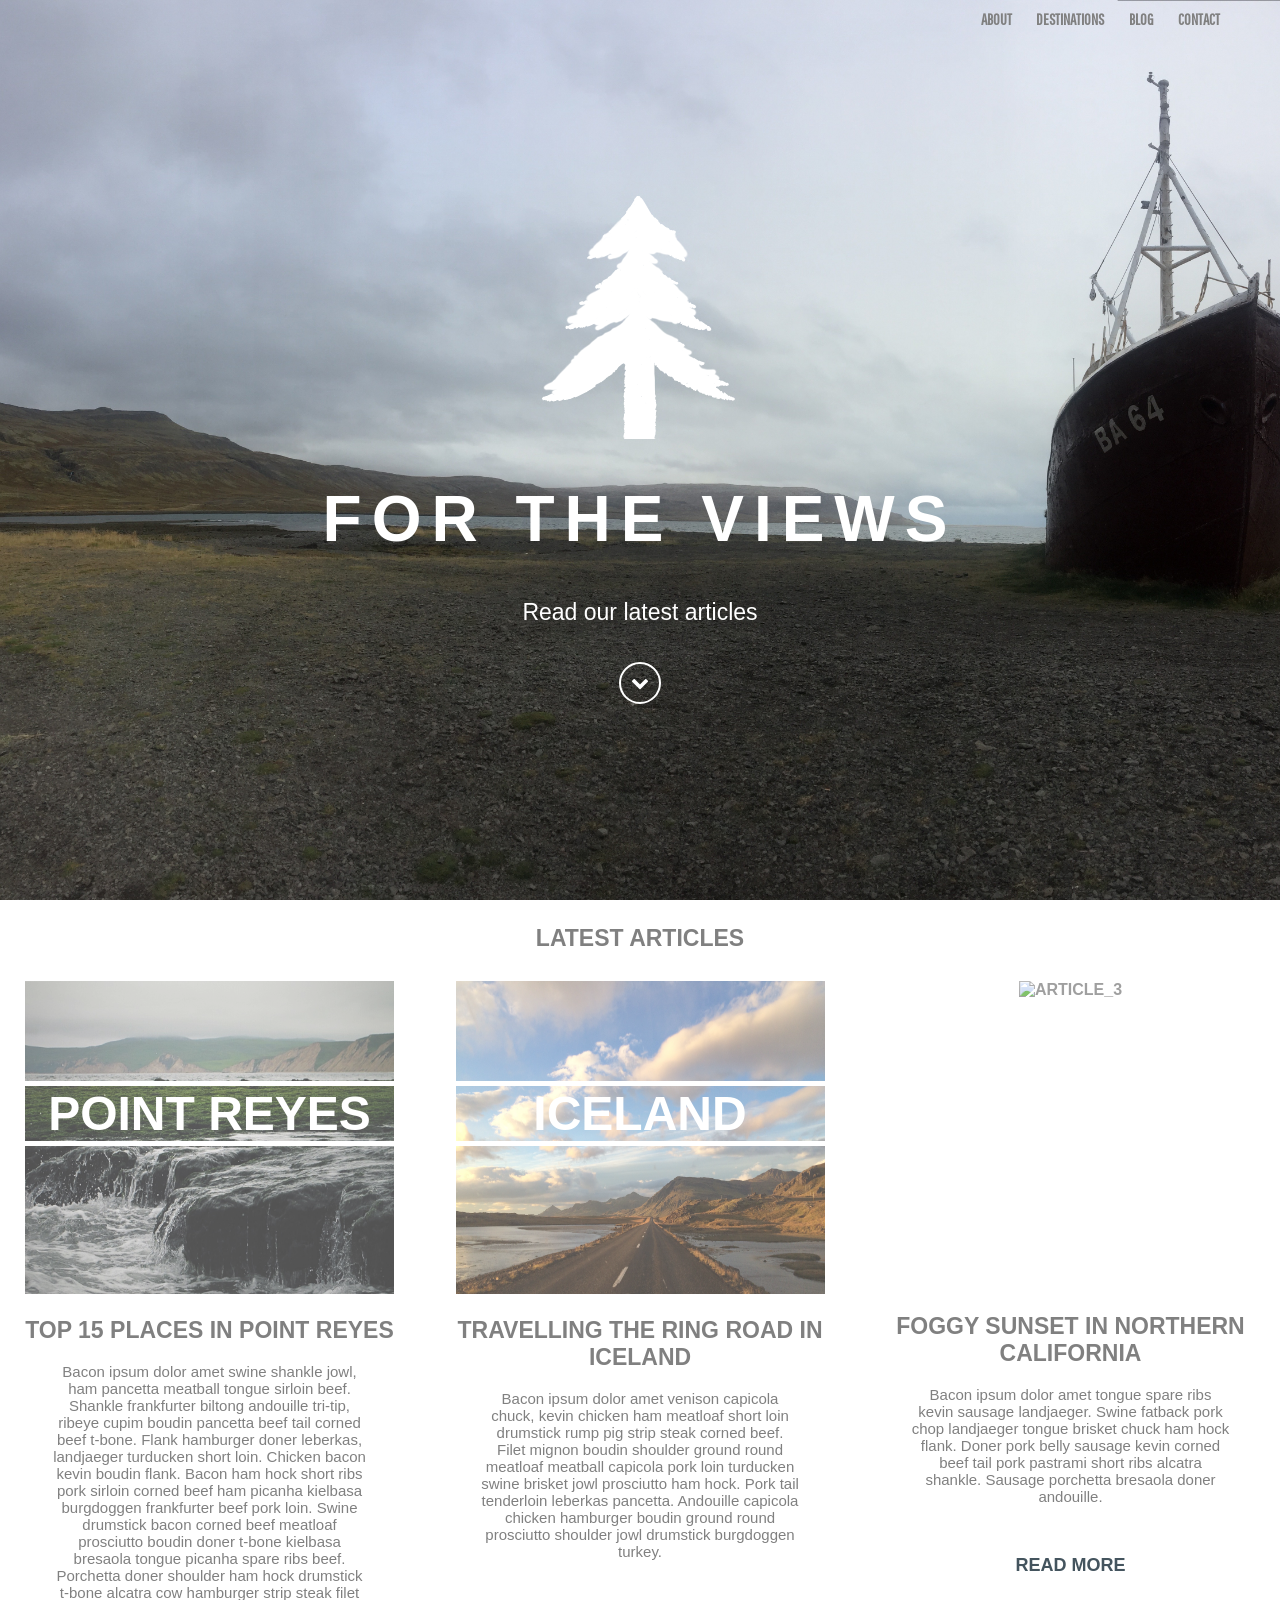
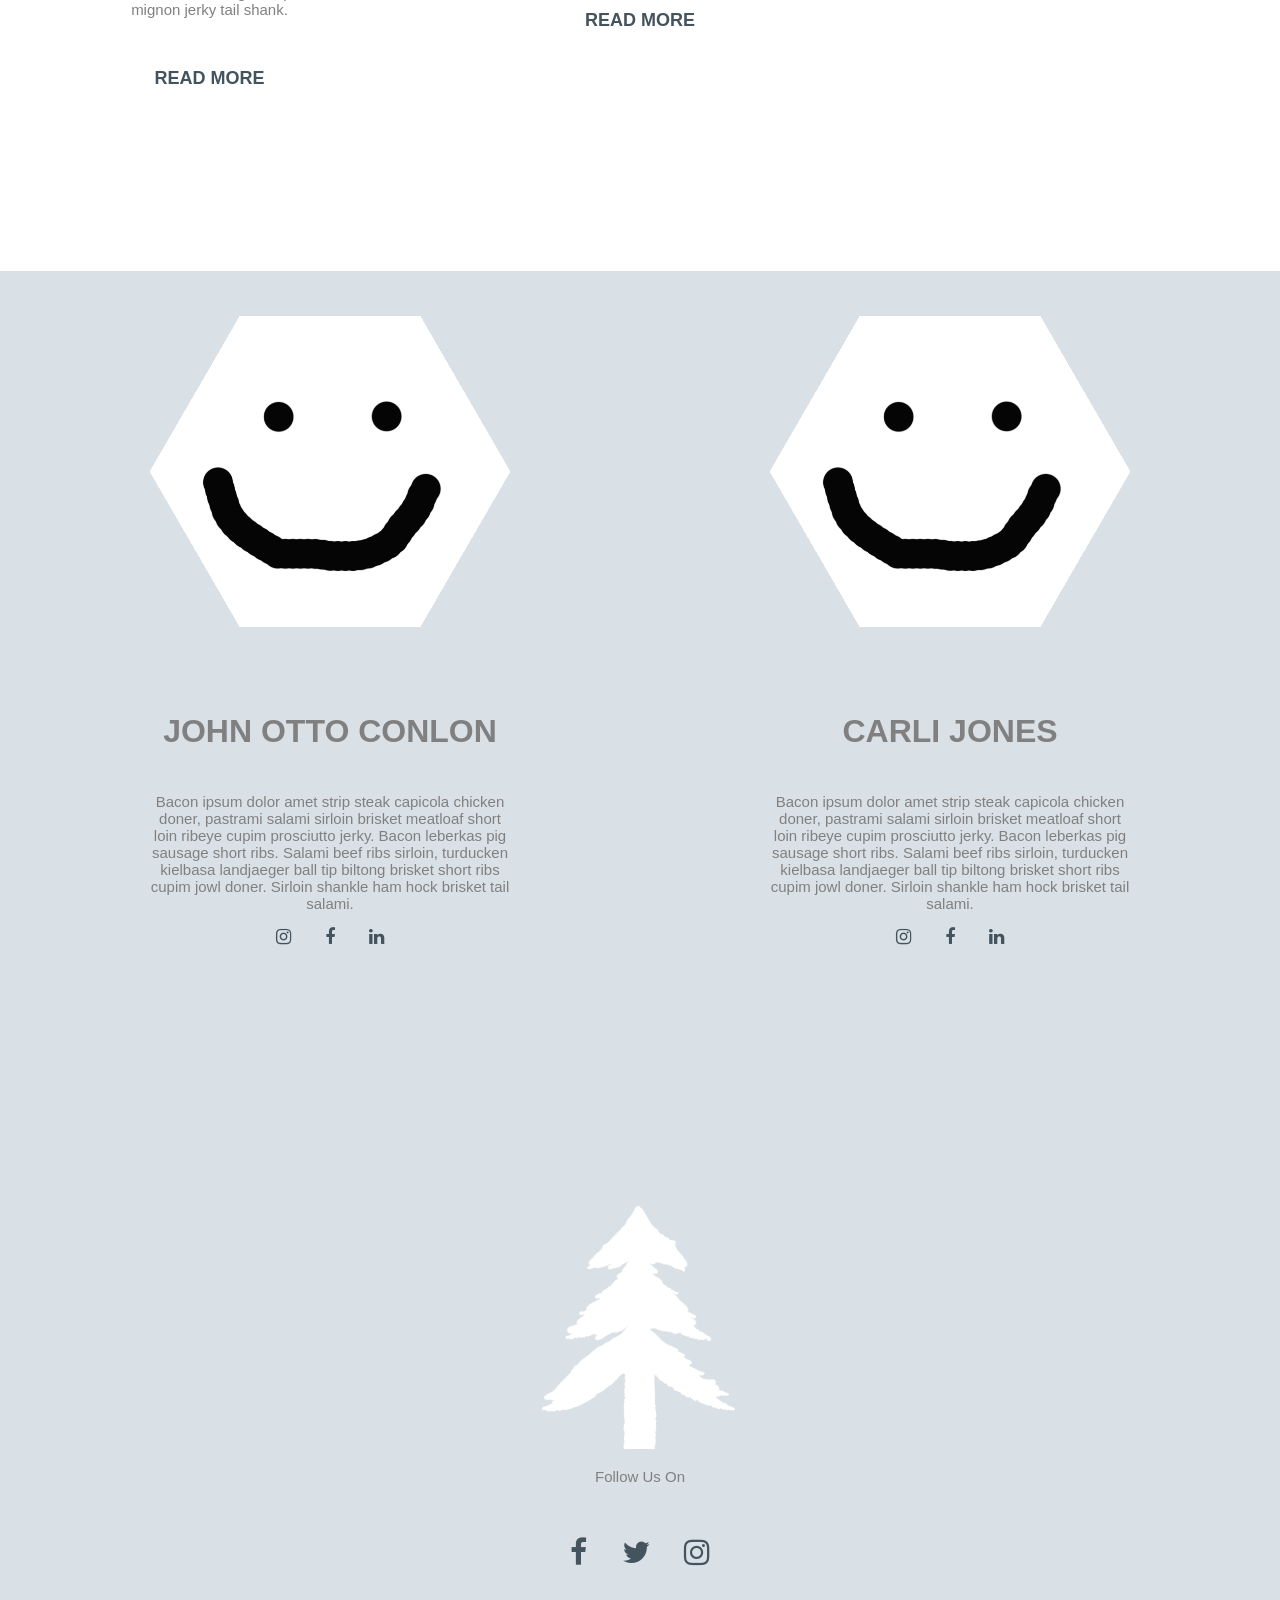
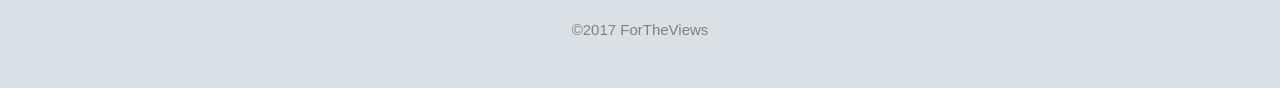
==== index.html @ e7821cf9 "Adding footer, responsive homepage and nav buttons" ====
<!DOCTYPE html>
<html lang="en">
	<head>
		<meta charset="UTF-8">
		<meta http-equiv="x-ua-compatible" content="ie=edge">
		<title>For The Views Travel Photograpy</title>
		<meta name="description" content="">
	    <meta name="viewport" content="width=device-width, initial-scale=1">
		
		<link rel="apple-touch-icon" href="apple-touch-icon.png">
	    <link rel="shortcut icon" href="favicon.ico" type="image/x-icon" />

		<link href="https://fonts.googleapis.com/css?family=Pathway+Gothic+One" rel="stylesheet">
	<!-- 	<link href="https://fonts.googleapis.com/css?family=Lato|Raleway:400,600" rel="stylesheet"> -->
		<link rel="stylesheet" href="https://maxcdn.bootstrapcdn.com/font-awesome/4.7.0/css/font-awesome.min.css">
		<link rel="stylesheet" href="css/normalize.css">
		<link rel="stylesheet" href="css/style.css">
	</head>
	<body>
		
		<header>
			<nav id="nav">
				<a href="#about">About</a>
				<a href="#gallery">Destinations</a>
				<a href="https://www.google.com">Blog</a>
				<a href="#contact">Contact</a>	
			</nav>

		
			<img src="images/fortheviews-logo.png" alt="For The Views Logo">
			<h1>For The Views</h1> 
			<p>Read our latest articles</p>
			<div class="down-arrow">
				<a href="#latest articles">
					<i class="fa fa-chevron-down" aria-hidden="true"></i>
				</a>
			</div>
		</header>

		<div class="up-arrow">
			<a href="#nav">
				<i class="fa fa-chevron-up" aria-hidden="true"></i>
			</a>
		</div>

		<section id="latest articles">
			<h2>Latest Articles</h2>
			<div class="latest">
				<article>
					<div class="article-header">
						<img src="images/point-reyes-beach.jpg" alt="article_1">
						<h3>Point Reyes</h3>
					</div>
					<h2>Top 15 places in point Reyes</h2>
					<p>Bacon ipsum dolor amet swine shankle jowl, ham pancetta meatball tongue sirloin beef. Shankle frankfurter biltong andouille tri-tip, ribeye cupim boudin pancetta beef tail corned beef t-bone. Flank hamburger doner leberkas, landjaeger turducken short loin. Chicken bacon kevin boudin flank. Bacon ham hock short ribs pork sirloin corned beef ham picanha kielbasa burgdoggen frankfurter beef pork loin. Swine drumstick bacon corned beef meatloaf prosciutto boudin doner t-bone kielbasa bresaola tongue picanha spare ribs beef. Porchetta doner shoulder ham hock drumstick t-bone alcatra cow hamburger strip steak filet mignon jerky tail shank.</p>
					<a href="">Read More</a>
				</article>

				<article>
					<div class="article-header">
						<img src="images/iceland-ring-road.jpg" alt="article_2">
						<h3>Iceland</h3>
					</div>
					<h2>Travelling The Ring Road in Iceland</h2>
					<p>Bacon ipsum dolor amet venison capicola chuck, kevin chicken ham meatloaf short loin drumstick rump pig strip steak corned beef. Filet mignon boudin shoulder ground round meatloaf meatball capicola pork loin turducken swine brisket jowl prosciutto ham hock. Pork tail tenderloin leberkas pancetta. Andouille capicola chicken hamburger boudin ground round prosciutto shoulder jowl drumstick burgdoggen turkey.</p>
					<a href="">Read More</a>
				</article>

				<article>
					<div class="article-header">
						<img src="images/point-reyes-lighthouse.jpg" alt="article_3">
						<h3>Big Sur</h3>
					</div>
					<h2>Foggy sunset in Northern California</h2>
					<p>Bacon ipsum dolor amet tongue spare ribs kevin sausage landjaeger. Swine fatback pork chop landjaeger tongue brisket chuck ham hock flank. Doner pork belly sausage kevin corned beef tail pork pastrami short ribs alcatra shankle. Sausage porchetta bresaola doner andouille.</p>
					<a href="">Read More</a>
				</article>
			</div>
		</section>
		<section id="about">
			<div class ="bio">
				<img src="images/john-conlon-profile-blank.png" alt="John Otto Conlon Profile">
				<h4>John Otto Conlon</h4>
				<p>Bacon ipsum dolor amet strip steak capicola chicken doner, pastrami salami sirloin brisket meatloaf short loin ribeye cupim prosciutto jerky. Bacon leberkas pig sausage short ribs. Salami beef ribs sirloin, turducken kielbasa landjaeger ball tip biltong brisket short ribs cupim jowl doner. Sirloin shankle ham hock brisket tail salami.</p>
				<a href=""><i class="fa fa-instagram" aria-hidden="true"></i></a>
				<a href=""><i class="fa fa-facebook" aria-hidden="true"></i></a>
				<a href=""><i class="fa fa-linkedin" aria-hidden="true"></i></a>
			</div>
			<div class="bio">
				<img src="images/john-conlon-profile-blank.png" alt="Carli Jones Profile">
				<h4>Carli Jones</h4>
				<p>Bacon ipsum dolor amet strip steak capicola chicken doner, pastrami salami sirloin brisket meatloaf short loin ribeye cupim prosciutto jerky. Bacon leberkas pig sausage short ribs. Salami beef ribs sirloin, turducken kielbasa landjaeger ball tip biltong brisket short ribs cupim jowl doner. Sirloin shankle ham hock brisket tail salami.</p>
				<a href=""><i class="fa fa-instagram" aria-hidden="true"></i></a>
				<a href=""><i class="fa fa-facebook" aria-hidden="true"></i></a>
				<a href=""><i class="fa fa-linkedin" aria-hidden="true"></i></a>
			</div>
		</section>
		<footer>
			<img src="images/fortheviews-logo.png" alt="For The Views Logo">
			<p> Follow Us On </p>
			<ul>
				<li>
					<a href=""><i class="fa fa-facebook" aria-hidden="true"></i></a>
				</li>
				<li>
					<a href=""><i class="fa fa-twitter" aria-hidden="true"></i></a>
				</li>
				<li>
					<a href=""><i class="fa fa-instagram" aria-hidden="true"></i></a>
				</li>
			</ul>
			
<!-- 			<input type="text" placeholder="Email Address">
			<button>Subscribe</button> -->

<!-- 			<hr> -->

			<p>&copy;2017 ForTheViews</p>
		</footer>

        <script src="js/vendor/jquery-1.12.0.min.js"></script>
        <script src="js/main.js"></script>		
	</body>
</html>
---- css/style.css ----
/* Fix for responsive images */
img {
  max-width: 100%;
}

/* ----------------------------------------
Base Styles
------------------------------------------- */
* {
	box-sizing: border-box;
}

/* ----------------------------------------
Typography
------------------------------------------- */
body {
	font-family: 'Raleway', sans-serif;
	text-align: center;
	text-transform: uppercase;
	color: #808080;
	margin: 0;
	font-weight: 600;
	-webkit-font-smoothing: antialiased;
}

a {
	text-decoration: none;
	color: #44545E; 
	padding: 5px 15px;
	font-size: 18px;
}

p {
	text-transform: none;
	font-family: 'Lato', sans-serif;
	font-weight: 400;
	font-size: 15px;
}

h1 {
	font-size: 4em;
	letter-spacing: 10px;
}

h2 { font-size: 23px;
}

h3 {
	font-weight: 600;
	font-size: 3em;
	color: white;
}

h4 {
	font-size: 2em;
}

header p {
	font-size: 23px;
	margin: 0;
}

/* ----------------------------------------
Lists
------------------------------------------- */
ul {
	padding: 35px 0;
	width: 100%;
}

ul li {
	display: inline;
}

/* ----------------------------------------
Layout
------------------------------------------- */
nav {
	width: 100%;
	padding: 10px 50px;
	margin: 0 auto;
	top: 0;
	text-align: right;
	display: inline-block;
	position: absolute;
}

nav a {
	color: #808080;
	padding: 0 10px;
	font-size: 16px;
	-webkit-transition: 1s;
	font-family: 'Pathway Gothic One', sans-serif;
}

nav a:hover {
	-webkit-transition: 1s;
	background-color: #7B98AA;
	color: white;
}

/* ----------------------------------------
Header
------------------------------------------- */
header {
	background-image: url("../images/home-header-bg.jpg");
	background-size: cover;
	background-attachment: fixed;
	background-position: center;
	height: 100vh;
	display: -webkit-box;
	display: -ms-flexbox;
	display: flex;
	-webkit-box-align: center;
	    -ms-flex-align: center;
	        align-items: center;
	-webkit-box-pack: center;
	    -ms-flex-pack: center;
	        justify-content: center;
	-webkit-box-orient: vertical;
	-webkit-box-direction: normal;
	    -ms-flex-direction: column;
	        flex-direction: column;
	margin: 0 auto 25px auto;
	color: white;
	animation: heroimage 30s linear infinite;
	transition: all .3s ease-in-out;
	position: relative;

}

/* @keyframes heroimage {
	0%, 100% {
		background-image: url("../images/home-header-bg.jpg");
	}
	50% {
		background-image: url("../images/point-reyes-beach.jpg");
	}
} */

/* ----------------------------------------
Latest Articles
------------------------------------------- */

.latest {
	display: -webkit-box;
	display: -ms-flexbox;
	display: flex;
	justify-content: space-between;
	padding: 10px 25px;
	height: 100vh;
}

.latest p {
	padding: 0px 25px;
	margin-bottom: 50px;
}

article {
	width: 30%;
	position:relative;
}

.article-header {
	position: relative;
}

article img {
	min-height: 313px;
	opacity: .75;
	transition: all .3s ease-in-out;
}

article img:hover {
	opacity: 1;
}

article h3 {
	position: absolute;
    top: 100px;
    border-top: 5px solid white;
    border-bottom: 5px solid white;
    margin: 0 auto;
    left: 0;
    right: 0;
}

article a {
	border: solid 2px #fff;
	-webkit-transition: 1s;
}

article a:hover {
	color: white;
	background-color: #fff;
   -webkit-transition: 1s;
}

/* ----------------------------------------
About
------------------------------------------- */

#about {
	background-color: #D9E0E6;
	margin-top: 50px auto;
	height: 100vh;
	display: flex;
	justify-content: space-around;
	padding: 0px 20px;
	width: 100%
	margin: 0 auto;
}

.bio {
	max-width: 360px;
	margin: 5px 10px;
	text-align: center;
	overflow: hidden;
}

.bio img {
	max-width: 100%;
    margin: 40px 0;
    transition: transform .2s
}



/* ----------------------------------------
Buttons
------------------------------------------- */
button {
	background-color: #fff;
	border: 1px solid #fff;
	text-transform: uppercase;
	padding: 5px 15px;
	font-family: 'Raleway', sans-serif;
	font-weight: 600;
	color: #fff;
	-webkit-transition: 1s;
}

button:hover {
	color: white;
	background-color: #fff;
	-webkit-transition: 1s;

}

.up-arrow {
	text-align: right;
	padding-right: 25px;
	z-index: 10;
	display: none;
}

.up-arrow i {
	position: fixed;
	bottom: 50%;
	right: 3%;
	color: white;
	border: 2px solid white;
	border-radius: 100px;
	padding: 10px;
}

.down-arrow i {
	color: white;
	border: 2px solid white;
	border-radius: 100px;
	padding: 10px;
	color: white;
	margin-top: 2em;
}

.active {
	display: block;
}

/* ----------------------------------------
Footer
------------------------------------------- */
footer {
	background-image: url("../images/forest_bg.jpg");
	background-size: cover;
	background-attachment: fixed;
	background-position: center;
	background-color: #D9E0E6;
	padding: 35px 0;
	font-family: 'Raleway', sans-serif;
}

footer a {
	-webkit-transition: 1s;
	font-size: 30px;
}


footer a:hover {
	color: white;
	background-color: #fff;
	-webkit-transition: 1s;
}

hr {
	border: 1px solid #fff;
	margin-top: 30px;
}

input {
	text-align: center;
	padding: 5px 25px;
	text-transform: uppercase;
	font-family: 'Raleway', sans-serif;
	font-weight: 600;
	color: #fff;
}

::-webkit-input-placeholder {
   color: #D9E0E6;
}

:-moz-placeholder { /* Firefox 18- */
   color: #D9E0E6;  
}

::-moz-placeholder {  /* Firefox 19+ */
   color: #D9E0E6;  
}

:-ms-input-placeholder {  
   color: #D9E0E6;  
}

/* ----------------------------------------
Place your media queries here!
------------------------------------------- */

@media screen and (max-width: 1050px) {
	
	nav {
		display: none;
	}

	article {
		width: 100%;
		padding: 10%, 25%;
	}

	.latest {
		display: block;
		height: auto;
	}
	
	#about {
		display: block;
		height: auto;
	}
	
	.bio {
		max-width: 100%;
	}
	#about div {
		width: 100%;
	}

/* 	ul {
		display: none;	
	}
	
	.hamburger {
		display: block;
		text-align: left;

	}
	.grid-wrapper article {
		width: 100%;
	}

	.articles button {
		margin-bottom: 20px;
		margin-top: 0px	
	}

	.articles p {
		padding: 0 30px;
	}

	.articles h3 {
		margin-bottom: 20px;
	} */
}
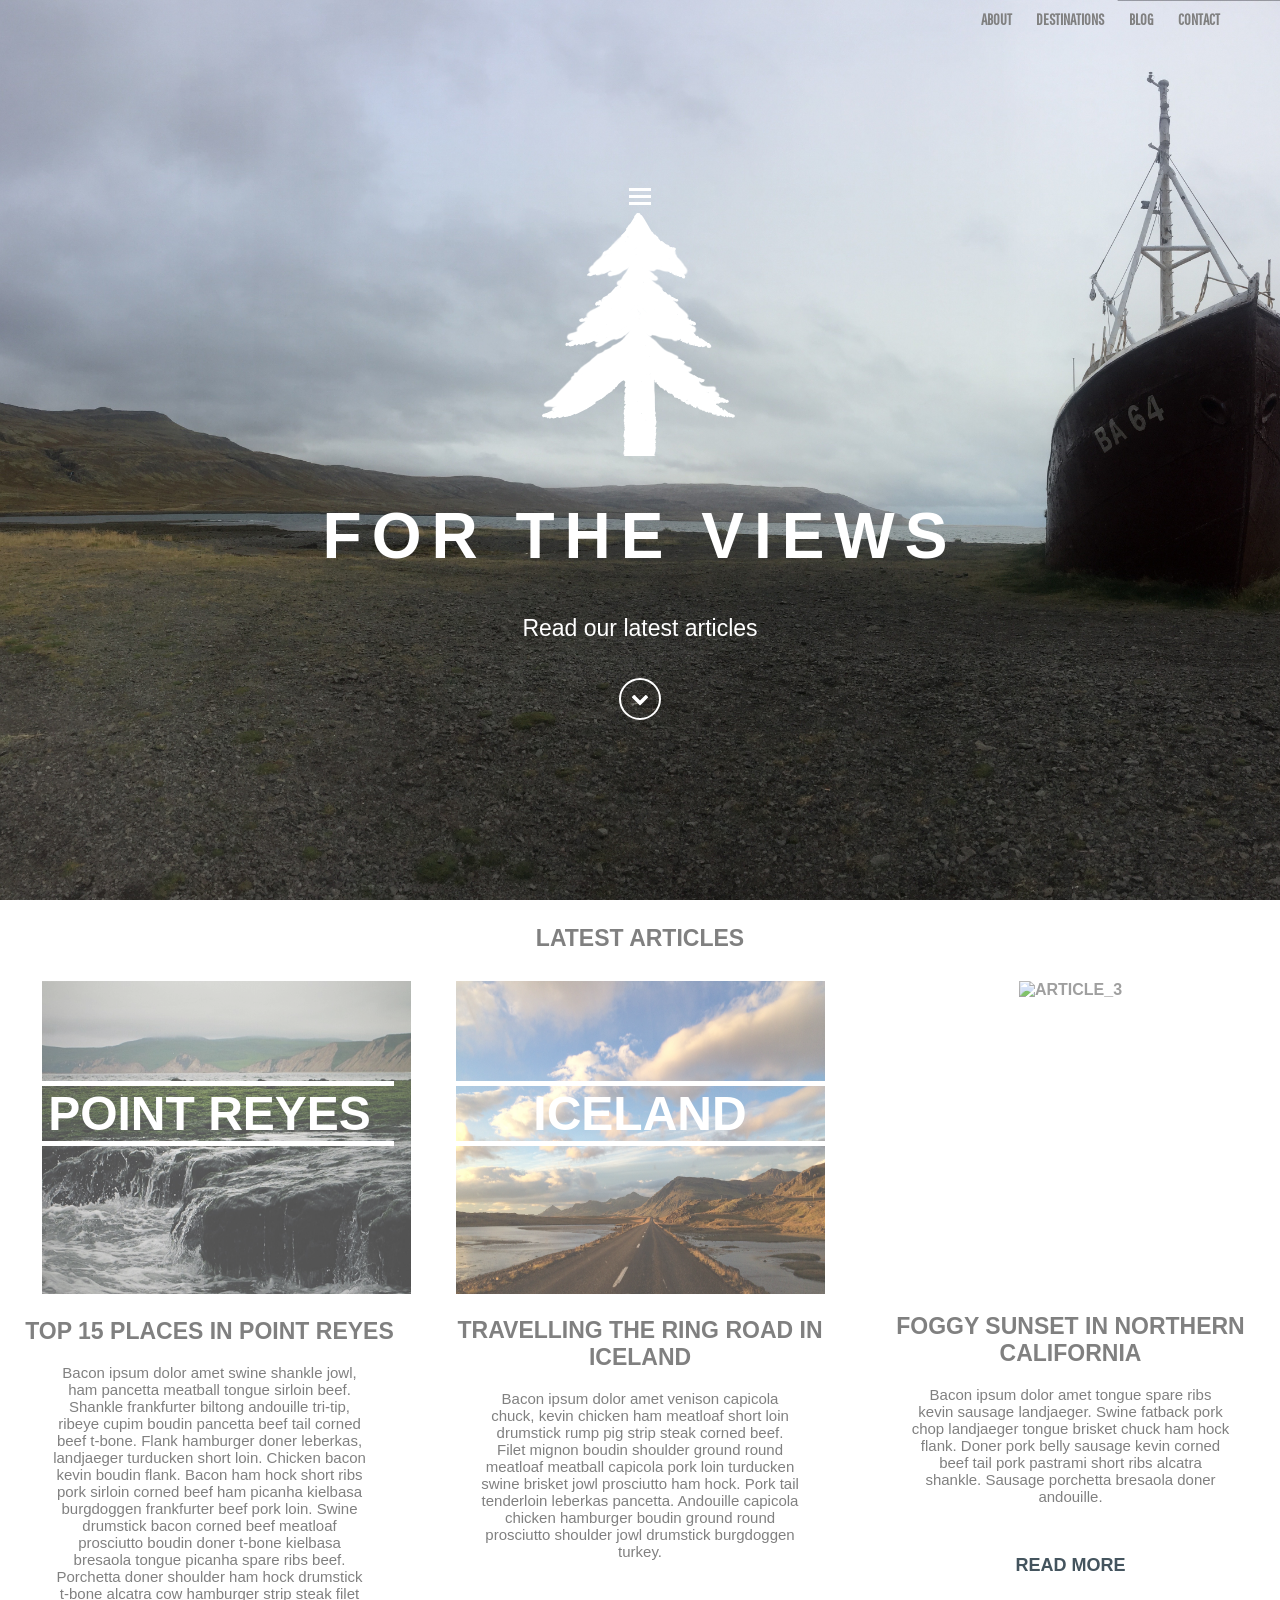
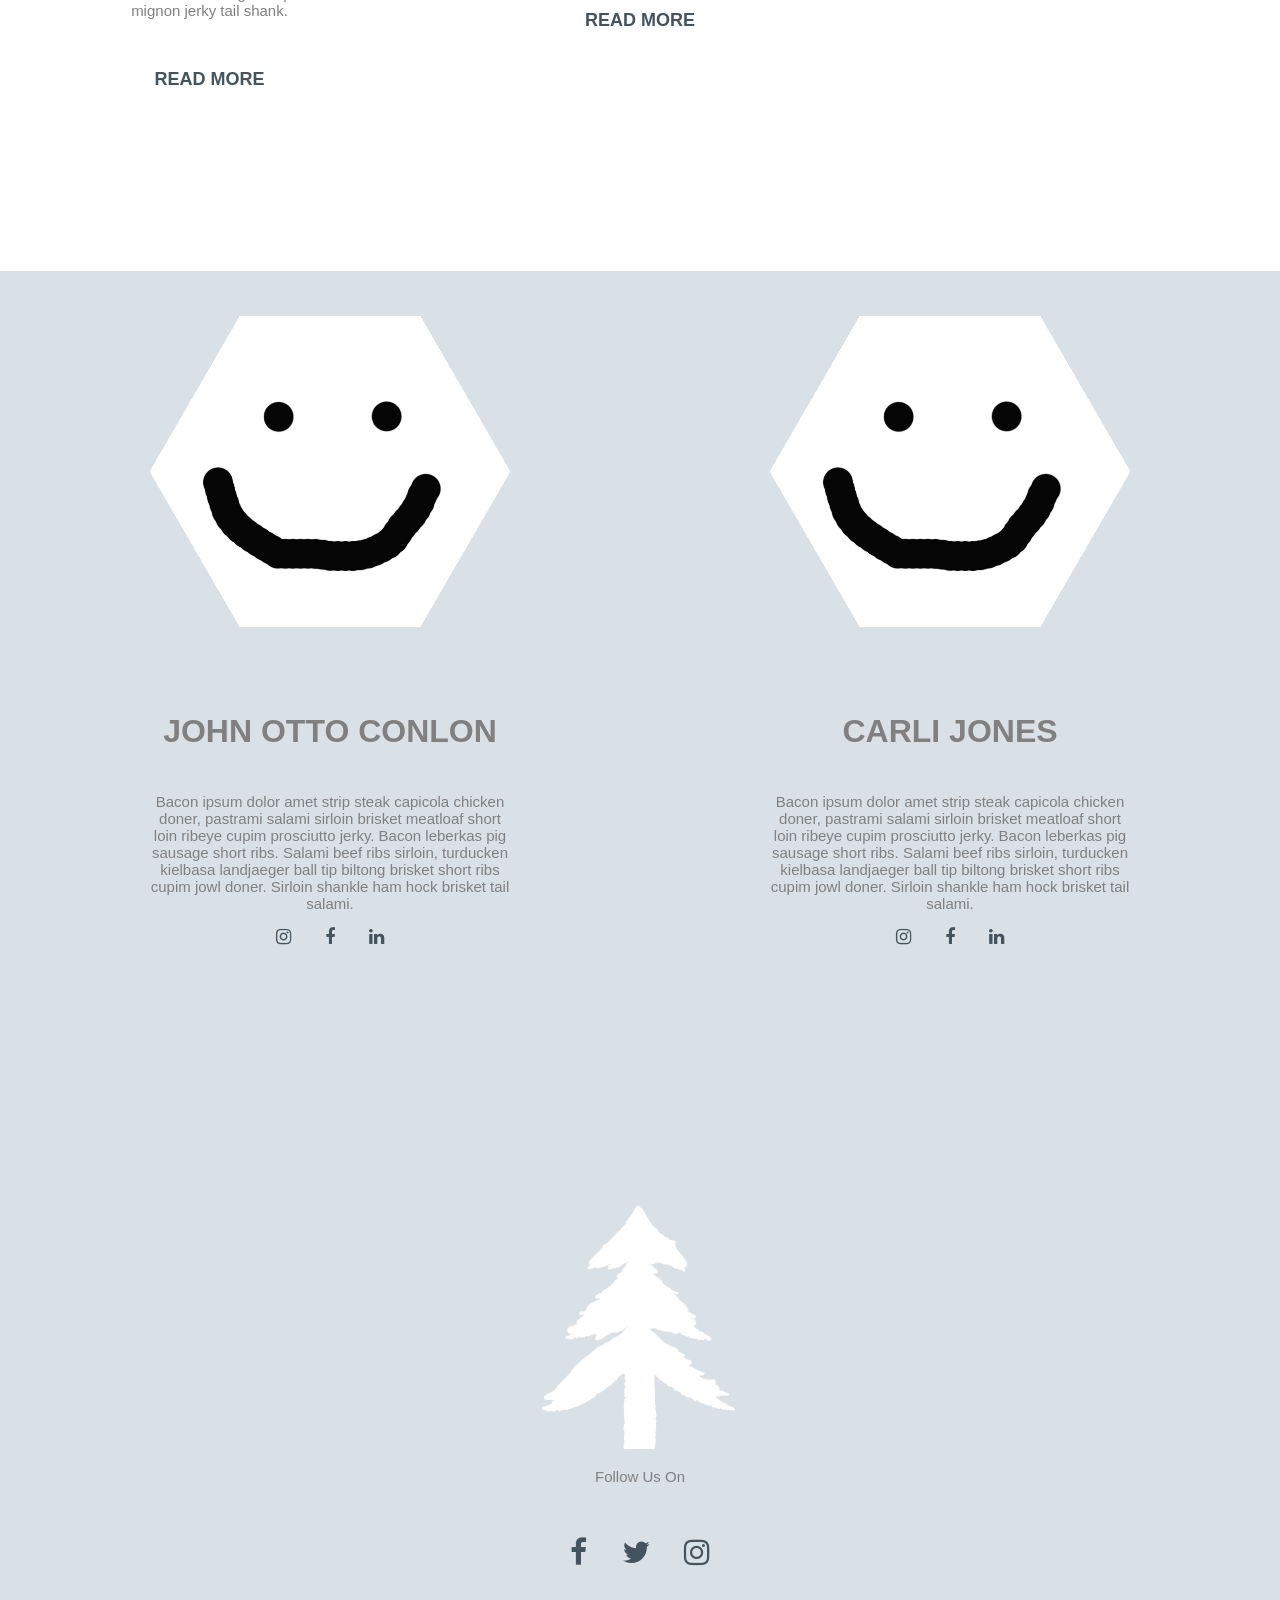
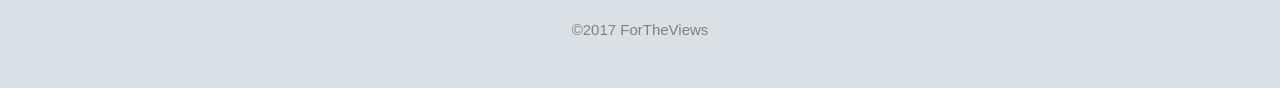
==== commit ee809e32: "adding links to images and mobile menu" ====
--- a/index.html
+++ b/index.html
@@ -19,7 +19,14 @@
 	<body>
 		
 		<header>
+			<div id="menu-button">
+			  <div id="line-1"></div>
+			  <div id="line-2"></div>
+			  <div id="line-3"></div>
+			</div>
+
 			<nav id="nav">
+				<a class="hamburger" href=""><i class="fa fa-bars"></i></a>
 				<a href="#about">About</a>
 				<a href="#gallery">Destinations</a>
 				<a href="https://www.google.com">Blog</a>
@@ -48,7 +55,9 @@
 			<div class="latest">
 				<article>
 					<div class="article-header">
+						<a href="https://www.google.com">
 						<img src="images/point-reyes-beach.jpg" alt="article_1">
+						</a>
 						<h3>Point Reyes</h3>
 					</div>
 					<h2>Top 15 places in point Reyes</h2>
--- a/css/style.css
+++ b/css/style.css
@@ -97,6 +97,21 @@
 	-webkit-transition: 1s;
 	background-color: #7B98AA;
 	color: white;
+}
+
+.mobile-nav {
+	display: block;
+	text-align: left;
+	position: fixed;
+}
+
+.hamburger {
+	display: none;
+	text-align: left;
+	color: #ffffff;
+	font-size: 20px;
+	margin: 10px 0;
+	z-index: 12;
 }
 
 /* ----------------------------------------
@@ -207,7 +222,7 @@
 	display: flex;
 	justify-content: space-around;
 	padding: 0px 20px;
-	width: 100%
+	width: 100%;
 	margin: 0 auto;
 }
 
@@ -333,13 +348,78 @@
 }
 
 /* ----------------------------------------
+Test Nav
+------------------------------------------- */
+
+
+#menu-button{
+  width: 2em;
+  border-radius: 5px;
+  position: relative;
+  cursor: pointer;
+  transition: all linear .3s;
+  padding: 4px;
+  z-index: 1;
+}
+
+#menu-button.active{
+  background: #3d3d3d;
+}
+#line-1,#line-2,#line-3{
+  width: 90%;
+  background: #fff;
+  height: 3px;
+  margin: 4px auto;
+  transition: all linear .3s;
+}
+
+#line-1.active{
+-webkit-transform: translate(0px,12px) rotate(45deg);
+transform: translate(0px,12px) rotate(45deg);
+}
+
+#line-2.active{
+opacity: 0;
+}
+
+#line-3.active{
+-webkit-transform: translate(0px, -12px) rotate(-45deg);
+transform: translate(0px, -12px) rotate(-45deg);
+}
+
+#menu{
+  background: #3d3d3d;
+  width: 150px;
+  padding: 10px;
+  padding-top: 30px;
+  color: #fff;
+  font-family: arial;
+  font-size: 1.5rem;
+  display: none;
+  position: absolute;
+  top: 8px;
+  border-radius: 5px;
+}
+
+#menu ul{
+  list-style: none;
+}
+
+#menu ul li{
+  margin: 8px 0;
+}
+
+
+/* ----------------------------------------
 Place your media queries here!
 ------------------------------------------- */
 
 @media screen and (max-width: 1050px) {
 	
-	nav {
-		display: none;
+	nav a {
+		display: block;
+		text-align: left;
+		padding: 50px, 0;
 	}
 
 	article {
@@ -359,11 +439,24 @@
 	
 	.bio {
 		max-width: 100%;
-	}
+		margin-bottom: 0;
+	}
+
 	#about div {
 		width: 100%;
 	}
 
+	.hamburger {
+		display: block;
+		text-align: left;
+		position: fixed;
+	}
+
+@media screen and (max-width: 500px) {
+
+	.latest p, .latest a, h2 {
+		display: none;
+	}
 /* 	ul {
 		display: none;	
 	}
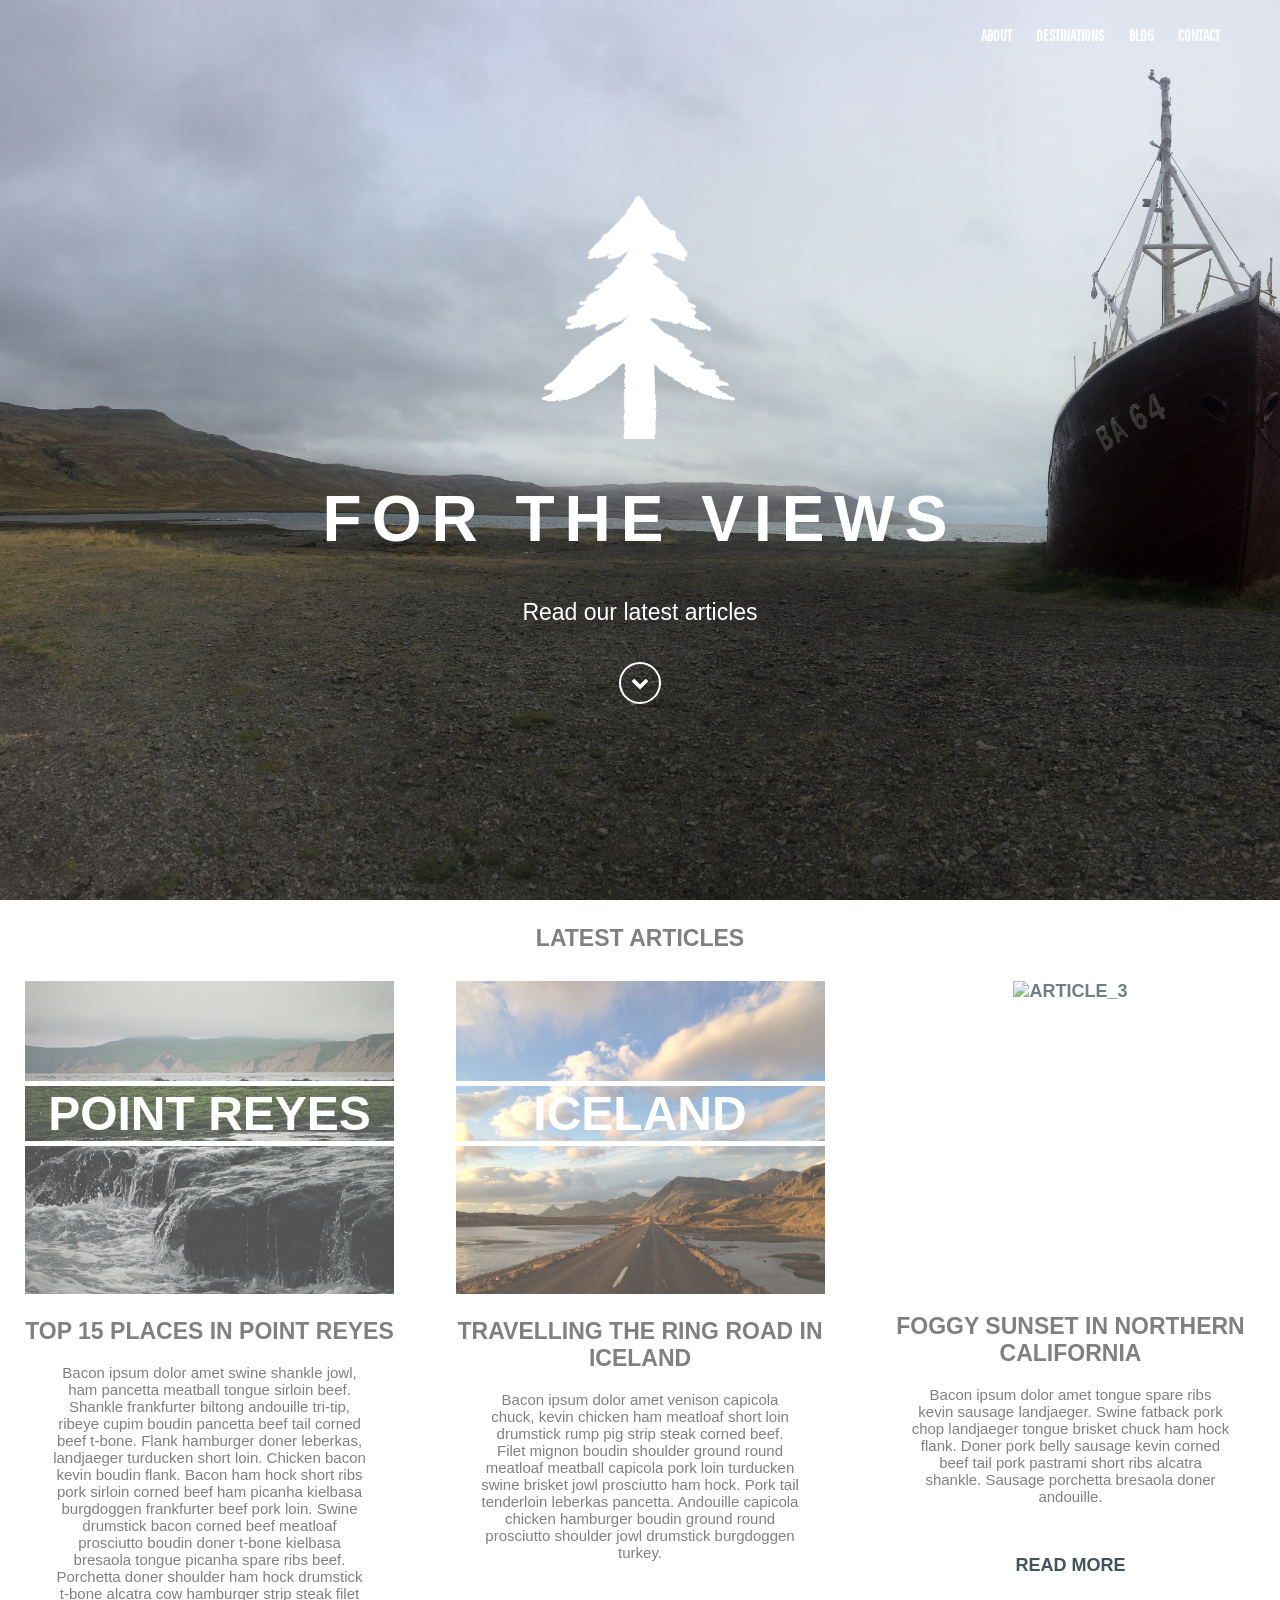
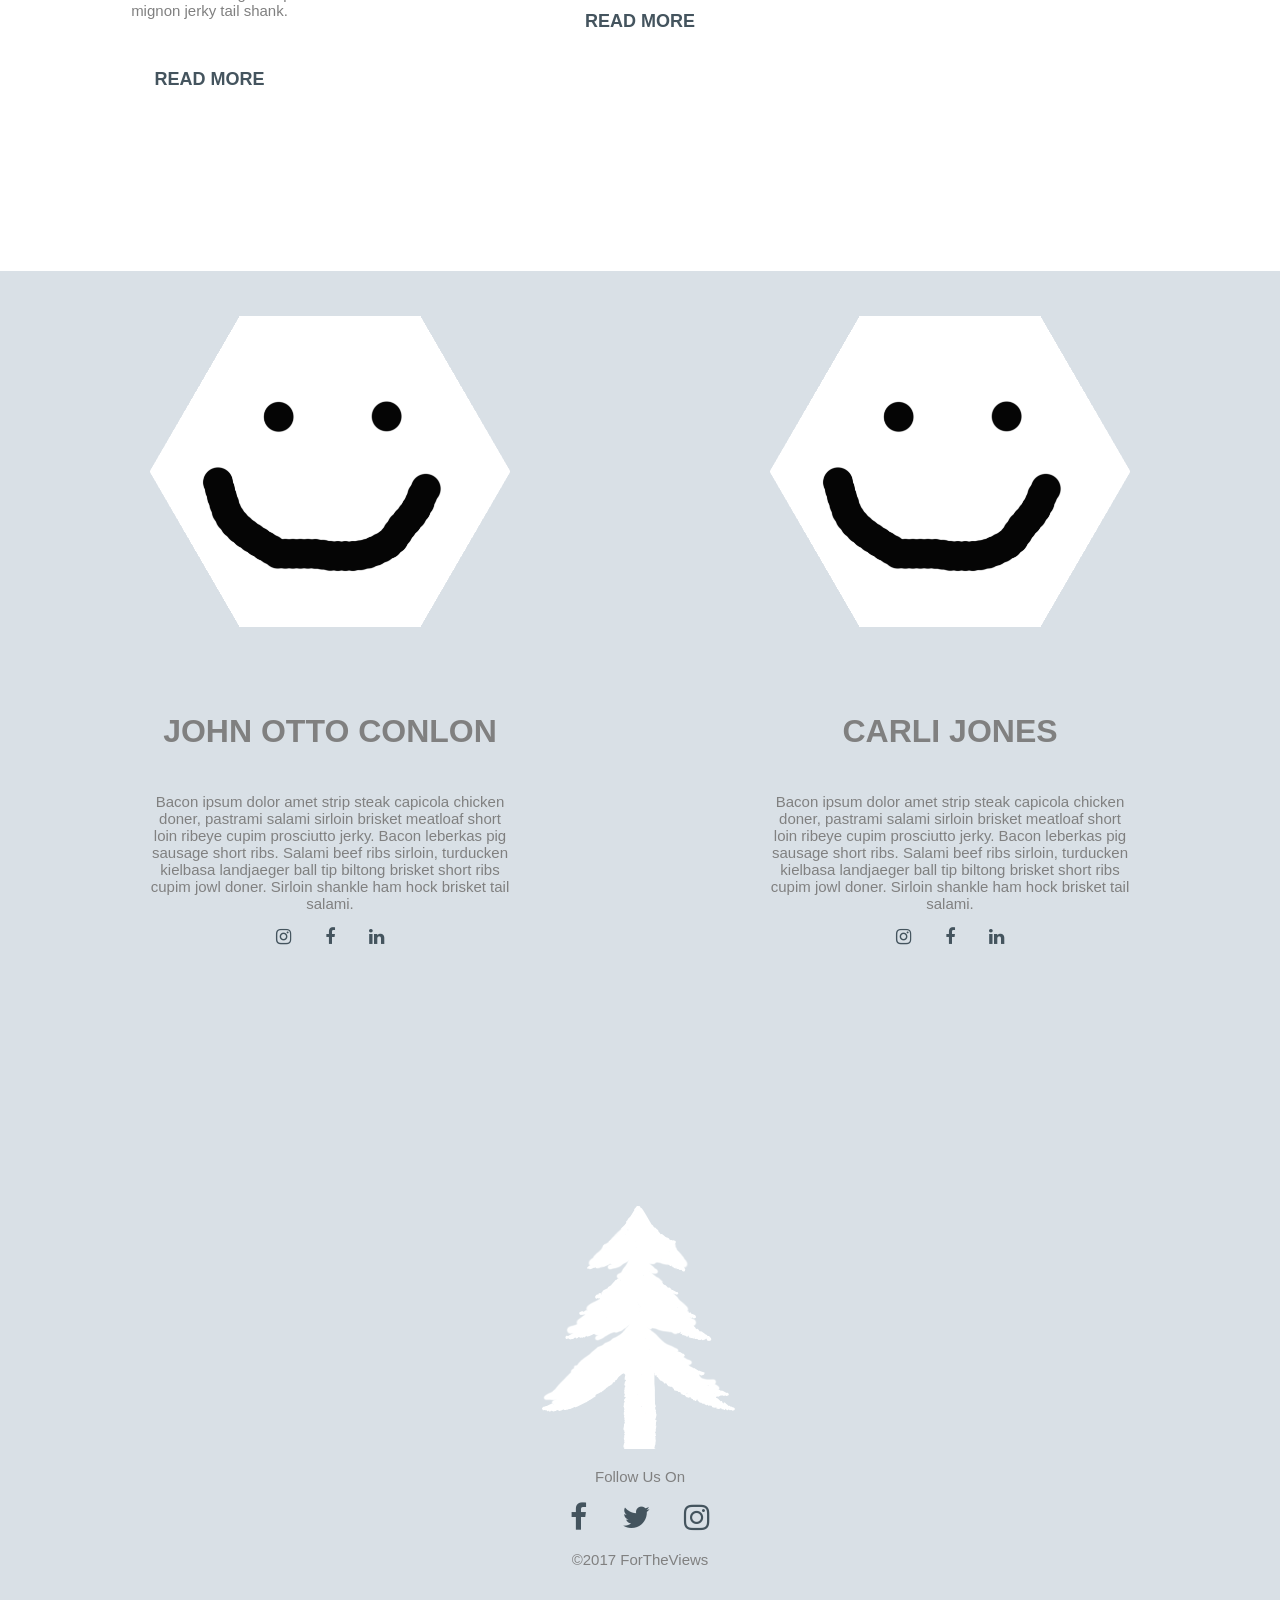
==== commit f77c4ded: "Added mobile nav and fixed down arrow scroll bug" ====
--- a/index.html
+++ b/index.html
@@ -19,26 +19,21 @@
 	<body>
 		
 		<header>
-			<div id="menu-button">
-			  <div id="line-1"></div>
-			  <div id="line-2"></div>
-			  <div id="line-3"></div>
-			</div>
-
+			<a class="hamburger" href=""><i class="fa fa-bars"></i></a>
 			<nav id="nav">
-				<a class="hamburger" href=""><i class="fa fa-bars"></i></a>
-				<a href="#about">About</a>
-				<a href="#gallery">Destinations</a>
-				<a href="https://www.google.com">Blog</a>
-				<a href="#contact">Contact</a>	
+				<ul>
+					<li><a href="#about">About</a></li>
+					<li><a href="#gallery">Destinations</a></li>
+					<li><a href="https://www.google.com">Blog</a></li>
+					<li><a href="#contact">Contact</a></li>
+				</ul>	
 			</nav>
-
-		
+			
 			<img src="images/fortheviews-logo.png" alt="For The Views Logo">
 			<h1>For The Views</h1> 
 			<p>Read our latest articles</p>
 			<div class="down-arrow">
-				<a href="#latest articles">
+				<a href="#latest-articles">
 					<i class="fa fa-chevron-down" aria-hidden="true"></i>
 				</a>
 			</div>
@@ -50,7 +45,7 @@
 			</a>
 		</div>
 
-		<section id="latest articles">
+		<section id="latest-articles">
 			<h2>Latest Articles</h2>
 			<div class="latest">
 				<article>
@@ -62,27 +57,31 @@
 					</div>
 					<h2>Top 15 places in point Reyes</h2>
 					<p>Bacon ipsum dolor amet swine shankle jowl, ham pancetta meatball tongue sirloin beef. Shankle frankfurter biltong andouille tri-tip, ribeye cupim boudin pancetta beef tail corned beef t-bone. Flank hamburger doner leberkas, landjaeger turducken short loin. Chicken bacon kevin boudin flank. Bacon ham hock short ribs pork sirloin corned beef ham picanha kielbasa burgdoggen frankfurter beef pork loin. Swine drumstick bacon corned beef meatloaf prosciutto boudin doner t-bone kielbasa bresaola tongue picanha spare ribs beef. Porchetta doner shoulder ham hock drumstick t-bone alcatra cow hamburger strip steak filet mignon jerky tail shank.</p>
-					<a href="">Read More</a>
+					<a class="read-more" href="">Read More</a>
 				</article>
 
 				<article>
 					<div class="article-header">
+						<a href="https://www.google.com">
 						<img src="images/iceland-ring-road.jpg" alt="article_2">
+						</a>
 						<h3>Iceland</h3>
 					</div>
 					<h2>Travelling The Ring Road in Iceland</h2>
 					<p>Bacon ipsum dolor amet venison capicola chuck, kevin chicken ham meatloaf short loin drumstick rump pig strip steak corned beef. Filet mignon boudin shoulder ground round meatloaf meatball capicola pork loin turducken swine brisket jowl prosciutto ham hock. Pork tail tenderloin leberkas pancetta. Andouille capicola chicken hamburger boudin ground round prosciutto shoulder jowl drumstick burgdoggen turkey.</p>
-					<a href="">Read More</a>
+					<a class="read-more" href="">Read More</a>
 				</article>
 
 				<article>
 					<div class="article-header">
+						<a href="https://www.google.com">
 						<img src="images/point-reyes-lighthouse.jpg" alt="article_3">
+						</a>
 						<h3>Big Sur</h3>
 					</div>
 					<h2>Foggy sunset in Northern California</h2>
 					<p>Bacon ipsum dolor amet tongue spare ribs kevin sausage landjaeger. Swine fatback pork chop landjaeger tongue brisket chuck ham hock flank. Doner pork belly sausage kevin corned beef tail pork pastrami short ribs alcatra shankle. Sausage porchetta bresaola doner andouille.</p>
-					<a href="">Read More</a>
+					<a class="read-more" href="">Read More</a>
 				</article>
 			</div>
 		</section>
--- a/css/style.css
+++ b/css/style.css
@@ -21,6 +21,7 @@
 	margin: 0;
 	font-weight: 600;
 	-webkit-font-smoothing: antialiased;
+	top: 0;
 }
 
 a {
@@ -64,7 +65,6 @@
 Lists
 ------------------------------------------- */
 ul {
-	padding: 35px 0;
 	width: 100%;
 }
 
@@ -86,7 +86,7 @@
 }
 
 nav a {
-	color: #808080;
+	color: #fff;
 	padding: 0 10px;
 	font-size: 16px;
 	-webkit-transition: 1s;
@@ -97,12 +97,6 @@
 	-webkit-transition: 1s;
 	background-color: #7B98AA;
 	color: white;
-}
-
-.mobile-nav {
-	display: block;
-	text-align: left;
-	position: fixed;
 }
 
 .hamburger {
@@ -144,7 +138,7 @@
 
 }
 
-/* @keyframes heroimage {
+/*  @keyframes x-button {
 	0%, 100% {
 		background-image: url("../images/home-header-bg.jpg");
 	}
@@ -209,6 +203,11 @@
 	color: white;
 	background-color: #fff;
    -webkit-transition: 1s;
+}
+
+.article-header a {
+	padding: 0;
+	border: none;
 }
 
 /* ----------------------------------------
@@ -331,6 +330,10 @@
 	color: #fff;
 }
 
+footer ul {
+	padding: 0;
+}
+
 ::-webkit-input-placeholder {
    color: #D9E0E6;
 }
@@ -348,67 +351,8 @@
 }
 
 /* ----------------------------------------
-Test Nav
-------------------------------------------- */
-
-
-#menu-button{
-  width: 2em;
-  border-radius: 5px;
-  position: relative;
-  cursor: pointer;
-  transition: all linear .3s;
-  padding: 4px;
-  z-index: 1;
-}
-
-#menu-button.active{
-  background: #3d3d3d;
-}
-#line-1,#line-2,#line-3{
-  width: 90%;
-  background: #fff;
-  height: 3px;
-  margin: 4px auto;
-  transition: all linear .3s;
-}
-
-#line-1.active{
--webkit-transform: translate(0px,12px) rotate(45deg);
-transform: translate(0px,12px) rotate(45deg);
-}
-
-#line-2.active{
-opacity: 0;
-}
-
-#line-3.active{
--webkit-transform: translate(0px, -12px) rotate(-45deg);
-transform: translate(0px, -12px) rotate(-45deg);
-}
-
-#menu{
-  background: #3d3d3d;
-  width: 150px;
-  padding: 10px;
-  padding-top: 30px;
-  color: #fff;
-  font-family: arial;
-  font-size: 1.5rem;
-  display: none;
-  position: absolute;
-  top: 8px;
-  border-radius: 5px;
-}
-
-#menu ul{
-  list-style: none;
-}
-
-#menu ul li{
-  margin: 8px 0;
-}
-
+Test Mobile Menu Nav
+------------------------------------------- */
 
 /* ----------------------------------------
 Place your media queries here!
@@ -422,6 +366,56 @@
 		padding: 50px, 0;
 	}
 
+	nav {
+	  width: 35%;
+	  height: 100%;
+	  background-color: black;
+	  opacity: 0;
+	  position: fixed;
+	  top: 0;
+	  left: 0;
+	  padding: 20px 0;
+	  z-index: 1;
+	  
+	  
+	}
+
+	@keyframes slideOutMenu {
+		0% {
+			transform: translate(-100%,-100%);
+			opacity: 0;
+		}
+		100% {
+			opacity: .5;
+			transform: translate(0,0);
+		}
+	}
+
+	@keyframes slideInMenu {
+		0% {
+			transform: translate(0,0);
+			opacity: .5;
+		}
+		100% {
+			opacity: 0;
+			transform: translate(-100%,-100%);
+		}
+	}
+
+	.mobile-nav {
+		animation: slideOutMenu .3s ease-in-out;
+		animation-fill-mode:  forwards;
+	}
+
+	.mobile-close {
+		animation: slideInMenu .3s ease-in-out;
+		animation-fill-mode: forwards;
+	}
+
+	.close {
+
+	}
+
 	article {
 		width: 100%;
 		padding: 10%, 25%;
@@ -450,11 +444,17 @@
 		display: block;
 		text-align: left;
 		position: fixed;
+		top: 0;
+		left: 0;
 	}
 
 @media screen and (max-width: 500px) {
 
-	.latest p, .latest a, h2 {
+	.latest p, .latest h2 {
+		display: none;
+	}
+
+	.read-more {
 		display: none;
 	}
 /* 	ul {
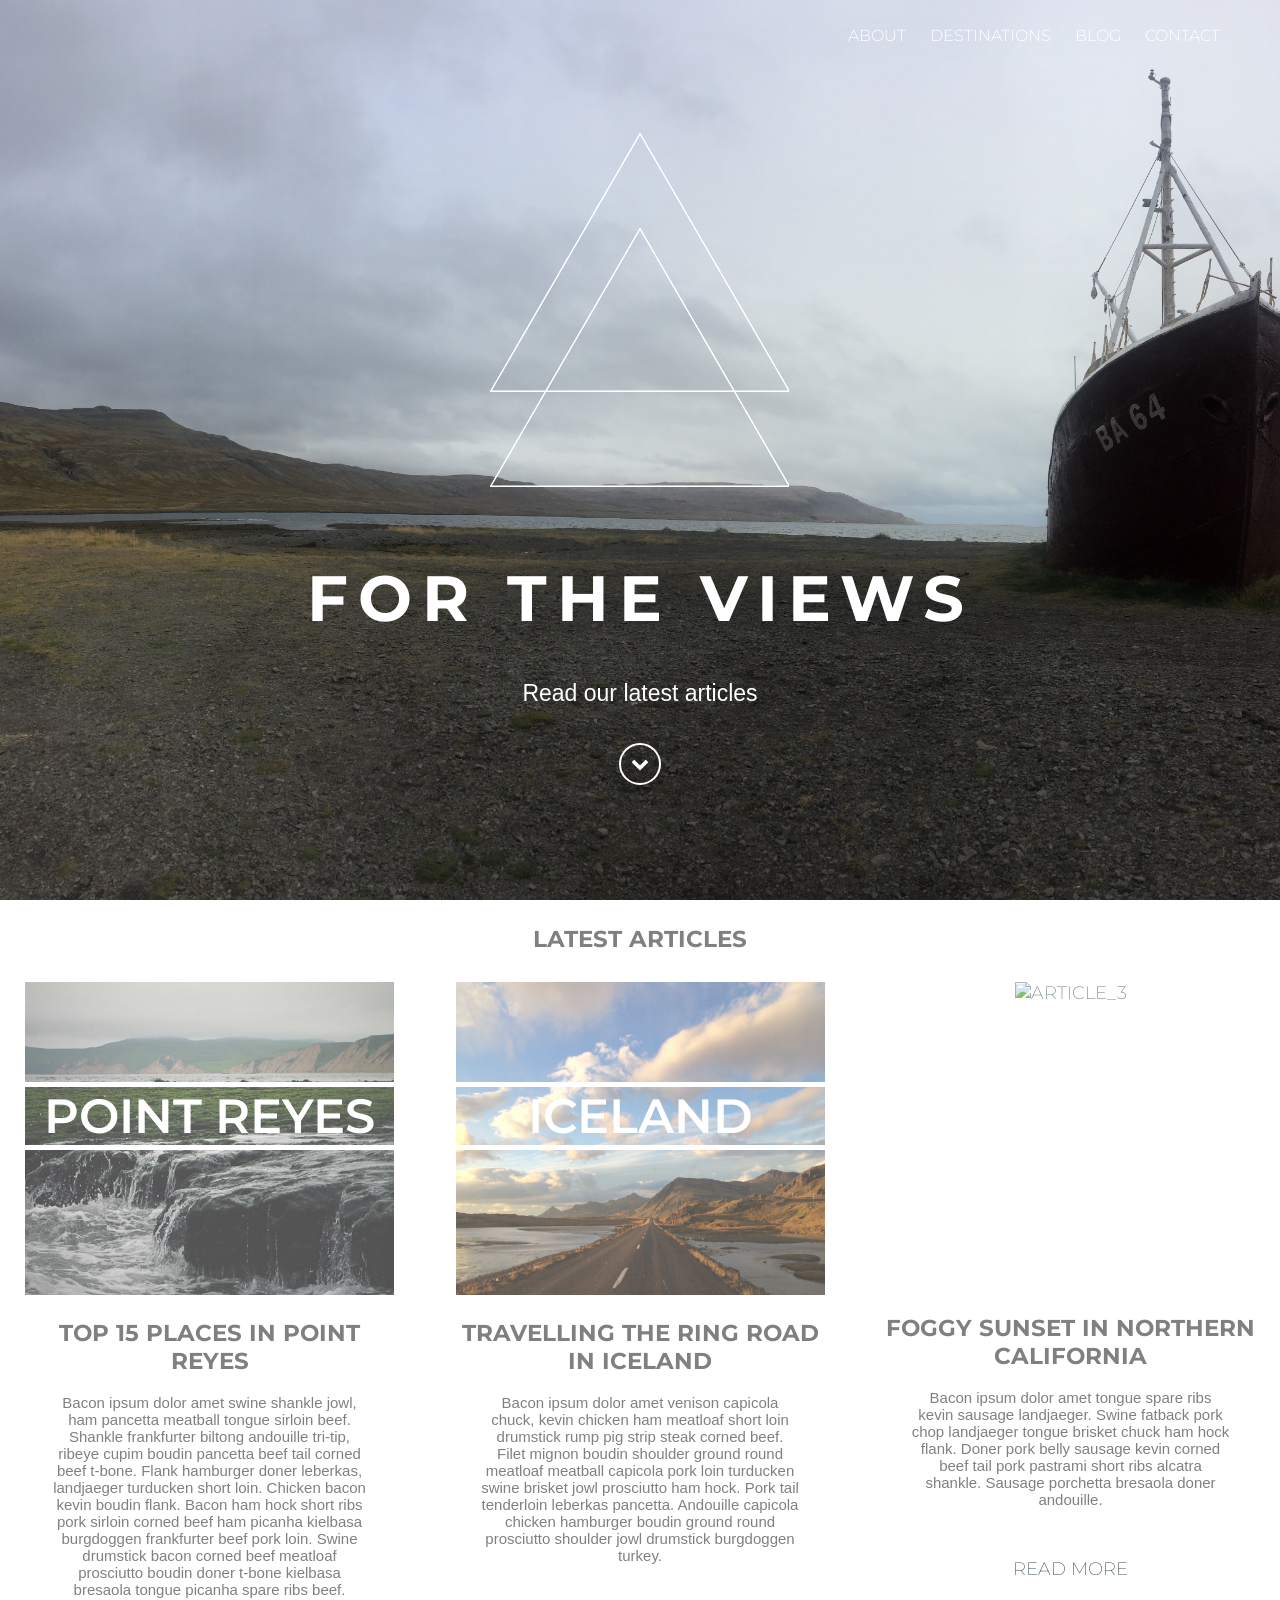
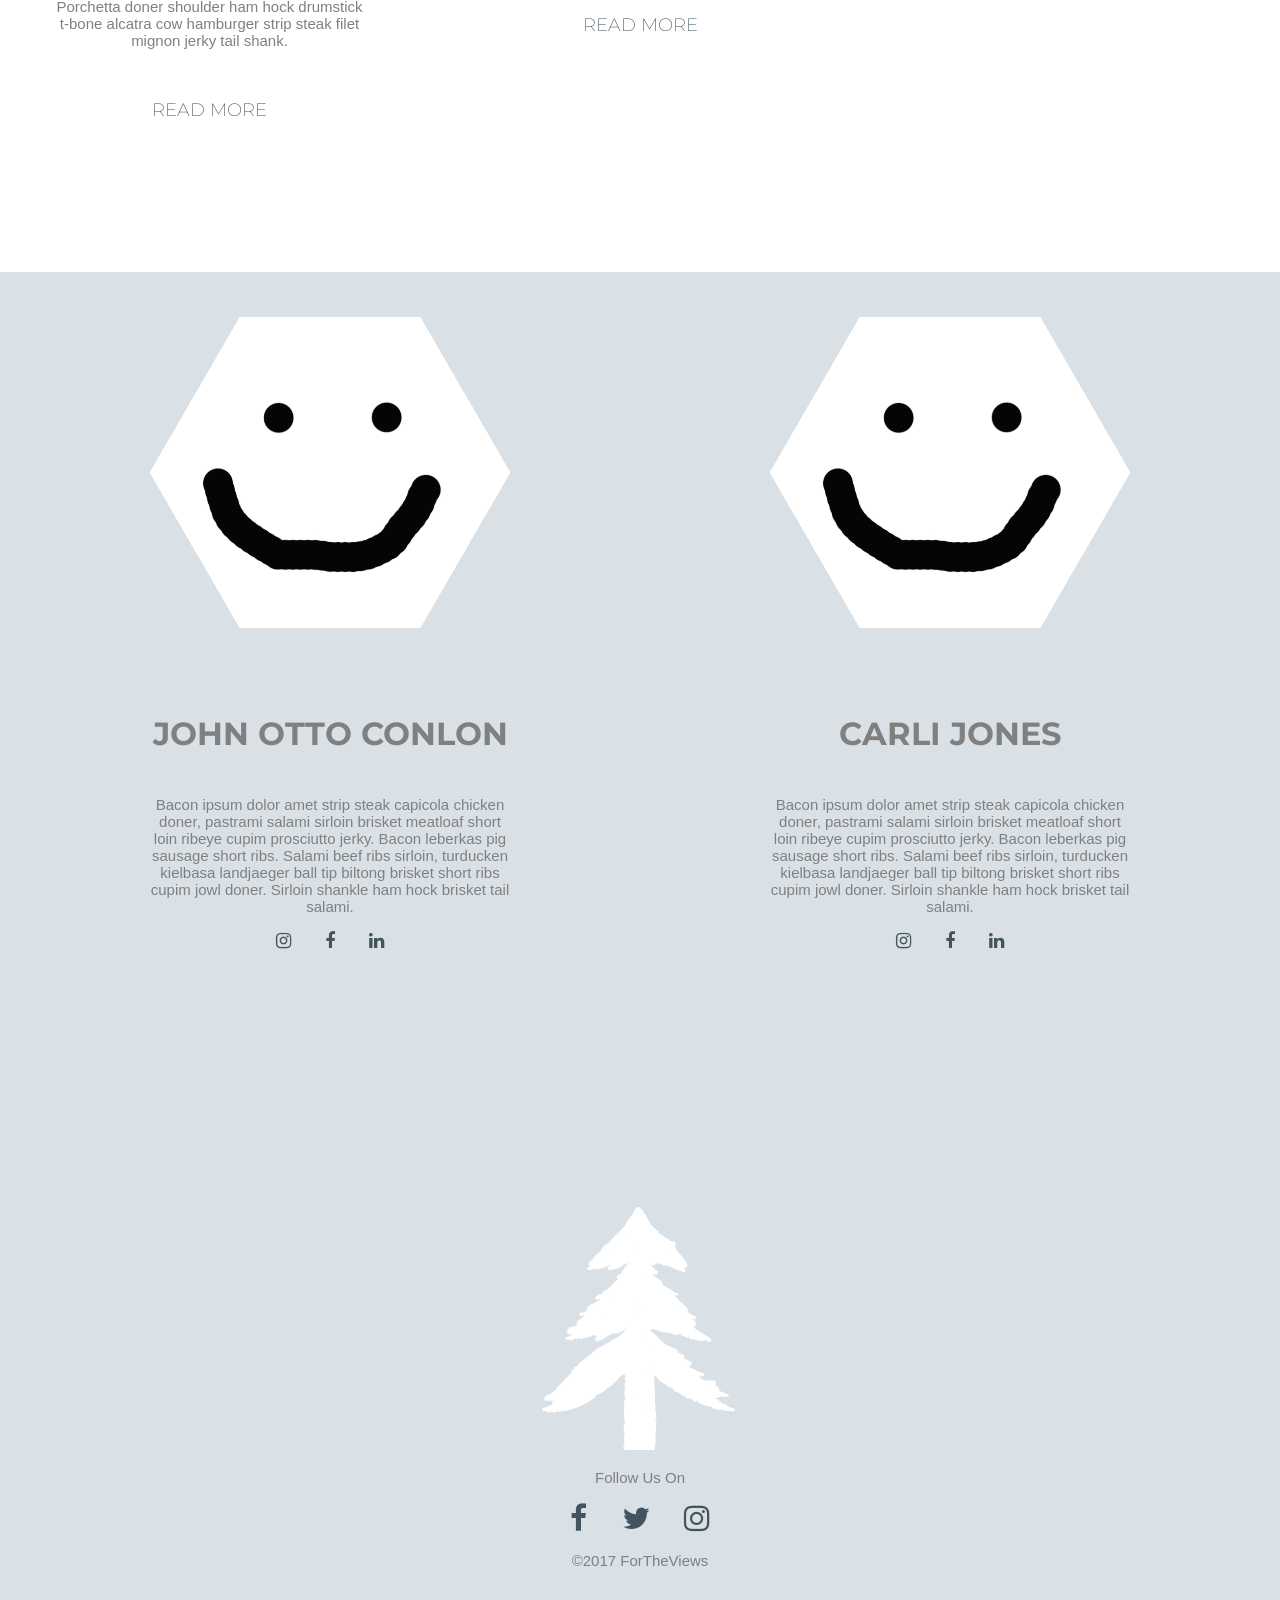
==== commit 1c10da5c: "Added Triangle logo and adjusted Nav" ====
--- a/index.html
+++ b/index.html
@@ -10,7 +10,7 @@
 		<link rel="apple-touch-icon" href="apple-touch-icon.png">
 	    <link rel="shortcut icon" href="favicon.ico" type="image/x-icon" />
 
-		<link href="https://fonts.googleapis.com/css?family=Pathway+Gothic+One" rel="stylesheet">
+		<link href="https://fonts.googleapis.com/css?family=Montserrat:200,300" rel="stylesheet">
 	<!-- 	<link href="https://fonts.googleapis.com/css?family=Lato|Raleway:400,600" rel="stylesheet"> -->
 		<link rel="stylesheet" href="https://maxcdn.bootstrapcdn.com/font-awesome/4.7.0/css/font-awesome.min.css">
 		<link rel="stylesheet" href="css/normalize.css">
@@ -29,7 +29,7 @@
 				</ul>	
 			</nav>
 			
-			<img src="images/fortheviews-logo.png" alt="For The Views Logo">
+			<img src="images/double-triangle-logo.png" alt="For The Views Logo">
 			<h1>For The Views</h1> 
 			<p>Read our latest articles</p>
 			<div class="down-arrow">
--- a/css/style.css
+++ b/css/style.css
@@ -14,12 +14,12 @@
 Typography
 ------------------------------------------- */
 body {
-	font-family: 'Raleway', sans-serif;
+	font-family: 'Montserrat', sans-serif;
 	text-align: center;
 	text-transform: uppercase;
 	color: #808080;
 	margin: 0;
-	font-weight: 600;
+	font-weight: 200;
 	-webkit-font-smoothing: antialiased;
 	top: 0;
 }
@@ -41,6 +41,7 @@
 h1 {
 	font-size: 4em;
 	letter-spacing: 10px;
+	margin-top: 0px;
 }
 
 h2 { font-size: 23px;
@@ -90,12 +91,13 @@
 	padding: 0 10px;
 	font-size: 16px;
 	-webkit-transition: 1s;
-	font-family: 'Pathway Gothic One', sans-serif;
+	font-family: 'Montserrat', sans-serif;
+	font-weight: 300;
 }
 
 nav a:hover {
 	-webkit-transition: 1s;
-	background-color: #7B98AA;
+	background-color: #D9E0E6;
 	color: white;
 }
 
@@ -367,14 +369,14 @@
 	}
 
 	nav {
-	  width: 35%;
-	  height: 100%;
+/* 	  width: 100%;
+	  height: 100%; */
 	  background-color: black;
 	  opacity: 0;
 	  position: fixed;
 	  top: 0;
 	  left: 0;
-	  padding: 20px 0;
+	  padding: 70px 0;
 	  z-index: 1;
 	  
 	  
@@ -413,6 +415,7 @@
 	}
 
 	.close {
+		background-color: red;
 
 	}
 
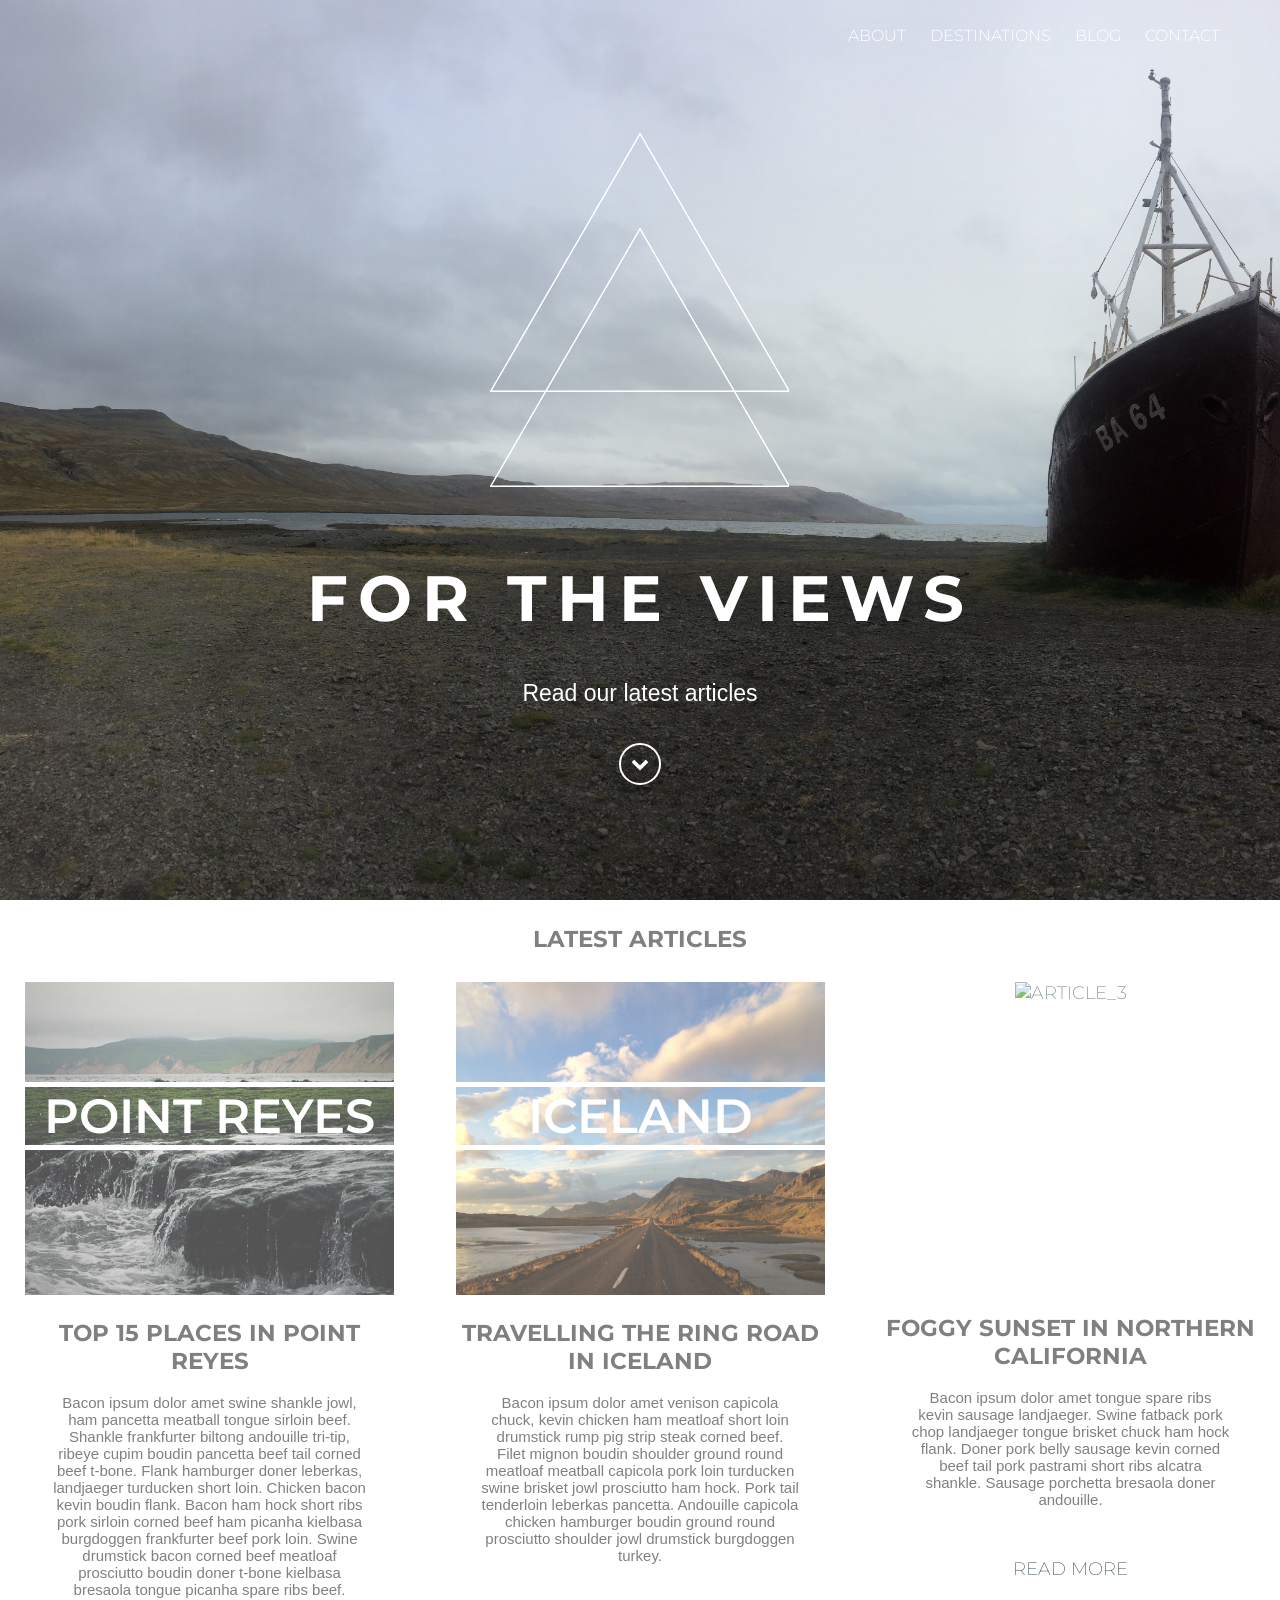
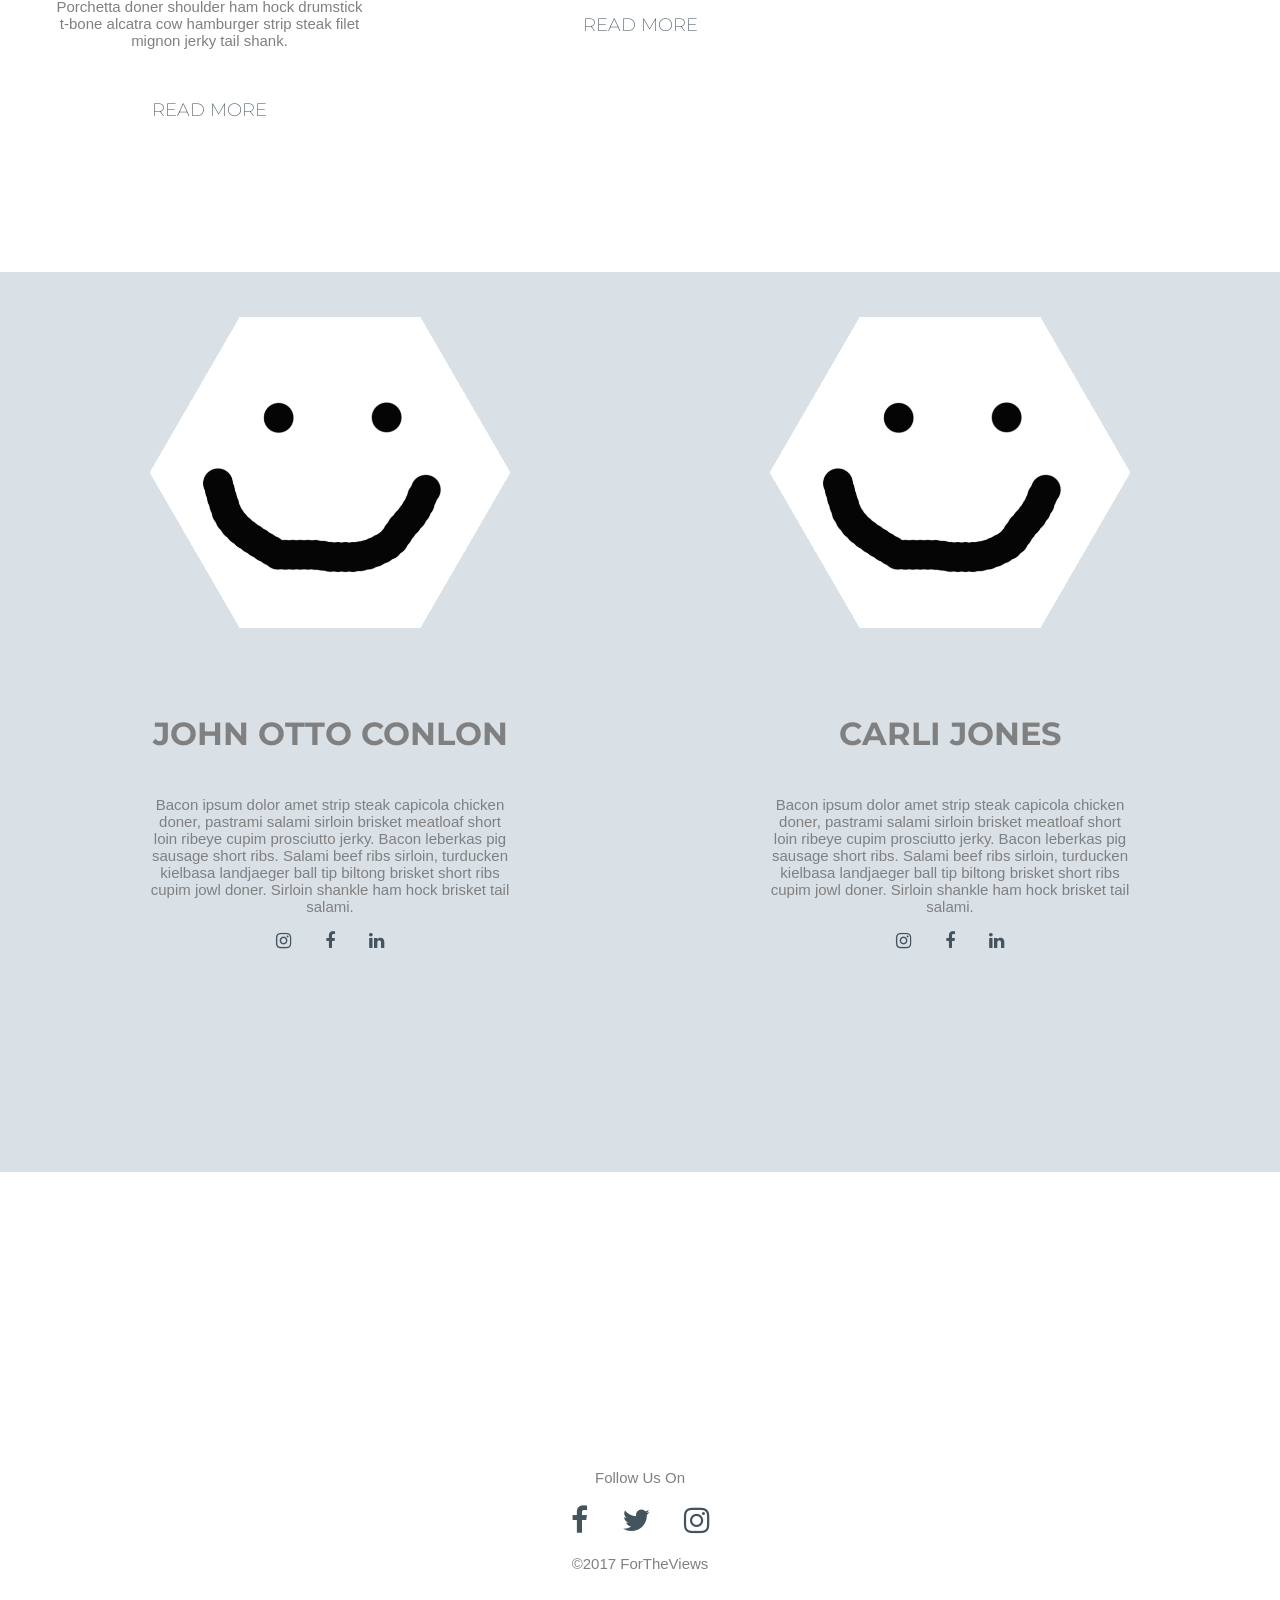
==== commit 7bc17e4e: "fixing images" ====
--- a/index.html
+++ b/index.html
@@ -8,7 +8,7 @@
 	    <meta name="viewport" content="width=device-width, initial-scale=1">
 		
 		<link rel="apple-touch-icon" href="apple-touch-icon.png">
-	    <link rel="shortcut icon" href="favicon.ico" type="image/x-icon" />
+	    <link rel="shortcut icon" href="favicon3.ico" type="image/x-icon" />
 
 		<link href="https://fonts.googleapis.com/css?family=Montserrat:200,300" rel="stylesheet">
 	<!-- 	<link href="https://fonts.googleapis.com/css?family=Lato|Raleway:400,600" rel="stylesheet"> -->
--- a/css/style.css
+++ b/css/style.css
@@ -237,7 +237,7 @@
 .bio img {
 	max-width: 100%;
     margin: 40px 0;
-    transition: transform .2s
+    transition: transform .2s;
 }
 
 
@@ -289,6 +289,20 @@
 	margin-top: 2em;
 }
 
+.spin {
+		animation: funtimes .3s ease-in;
+		animation-fill-mode:  forwards;
+	}
+
+@keyframes funtimes {
+ 0%   {
+    transform: rotate(0deg);
+ }
+ 100% {
+    transform: rotate(360deg);
+ }
+}
+
 .active {
 	display: block;
 }
@@ -301,10 +315,9 @@
 	background-size: cover;
 	background-attachment: fixed;
 	background-position: center;
-	background-color: #D9E0E6;
 	padding: 35px 0;
-	font-family: 'Raleway', sans-serif;
-}
+}
+
 
 footer a {
 	-webkit-transition: 1s;
@@ -369,17 +382,17 @@
 	}
 
 	nav {
-/* 	  width: 100%;
-	  height: 100%; */
 	  background-color: black;
 	  opacity: 0;
 	  position: fixed;
 	  top: 0;
 	  left: 0;
 	  padding: 70px 0;
-	  z-index: 1;
-	  
-	  
+	  z-index: 1;  
+	}
+	
+	.up-arrow {
+		display: none;
 	}
 
 	@keyframes slideOutMenu {
@@ -407,11 +420,13 @@
 	.mobile-nav {
 		animation: slideOutMenu .3s ease-in-out;
 		animation-fill-mode:  forwards;
+		height: 100%;
 	}
 
 	.mobile-close {
 		animation: slideInMenu .3s ease-in-out;
 		animation-fill-mode: forwards;
+		height: 100%;
 	}
 
 	.close {
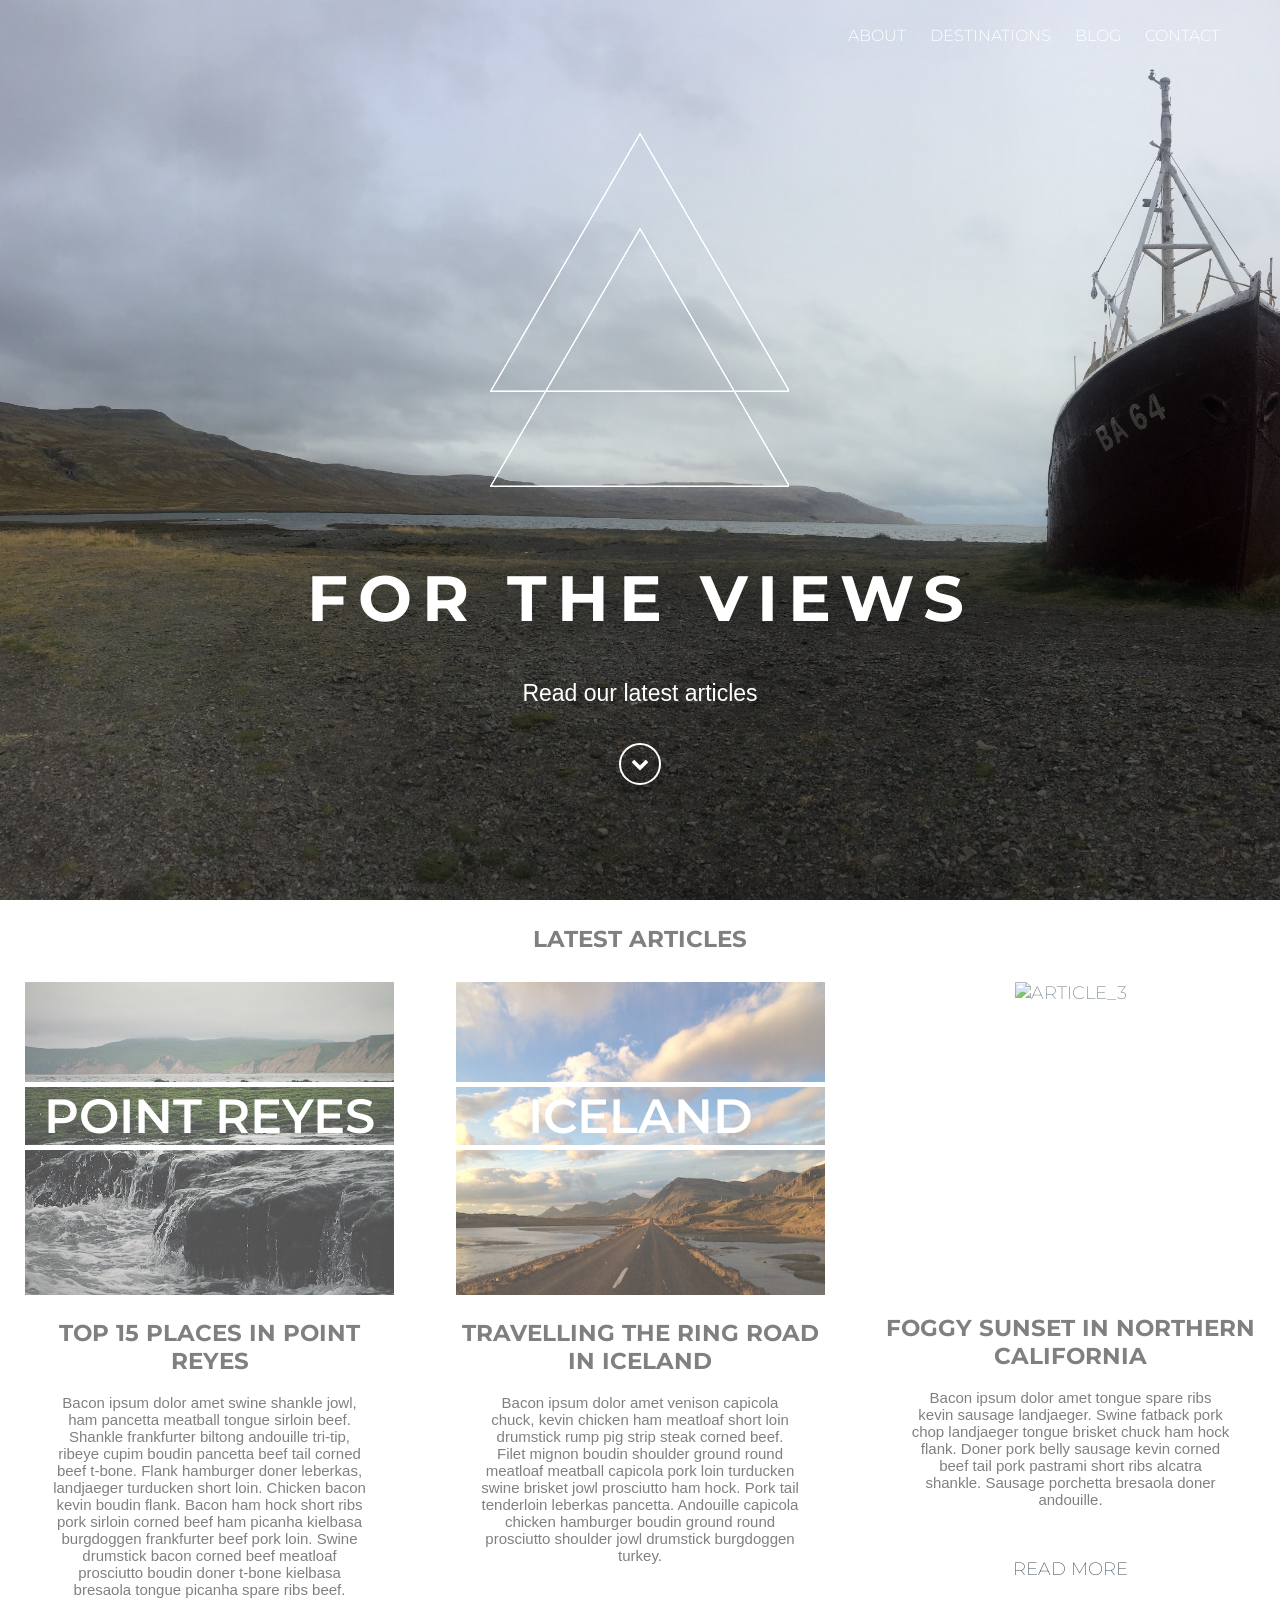
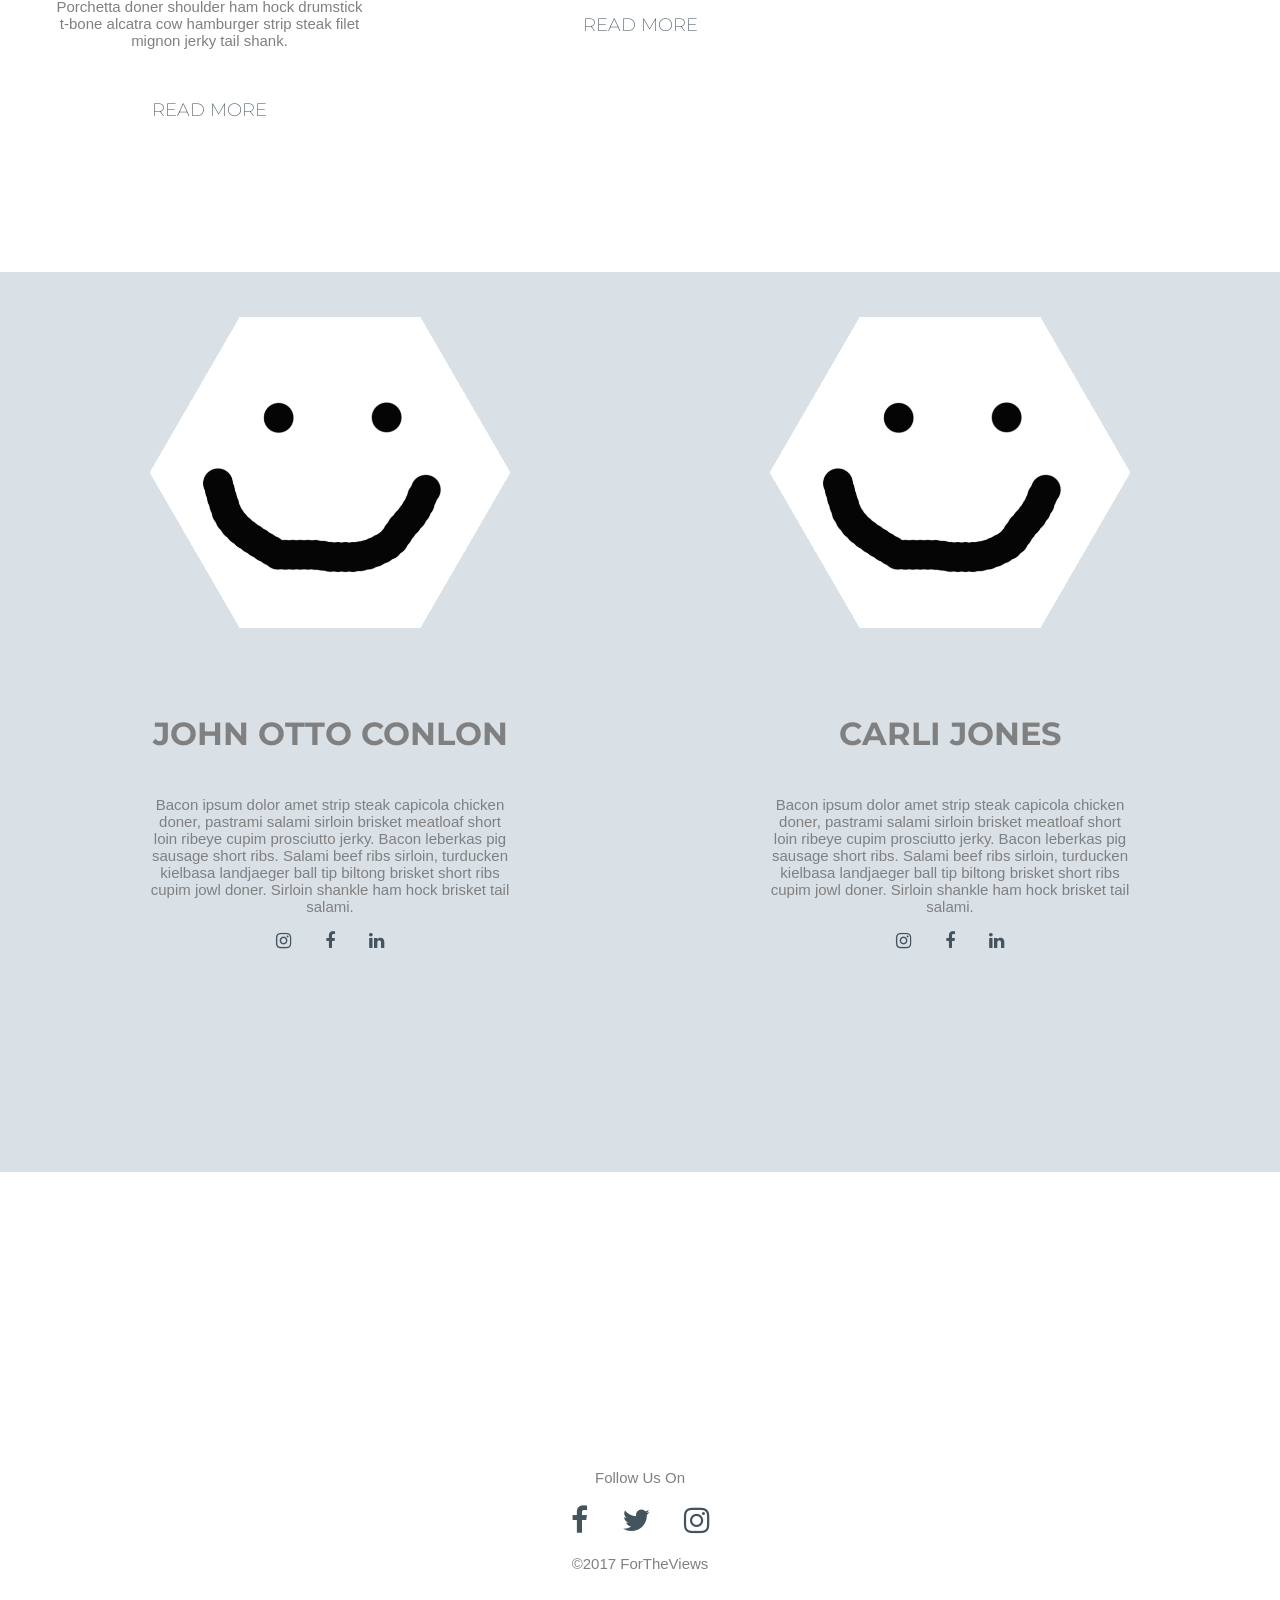
==== commit 00fdef94: "Adding insta link" ====
--- a/index.html
+++ b/index.html
@@ -114,7 +114,7 @@
 					<a href=""><i class="fa fa-twitter" aria-hidden="true"></i></a>
 				</li>
 				<li>
-					<a href=""><i class="fa fa-instagram" aria-hidden="true"></i></a>
+					<a href="https://www.instagram.com/fortheviews/"><i class="fa fa-instagram" aria-hidden="true"></i></a>
 				</li>
 			</ul>
 			
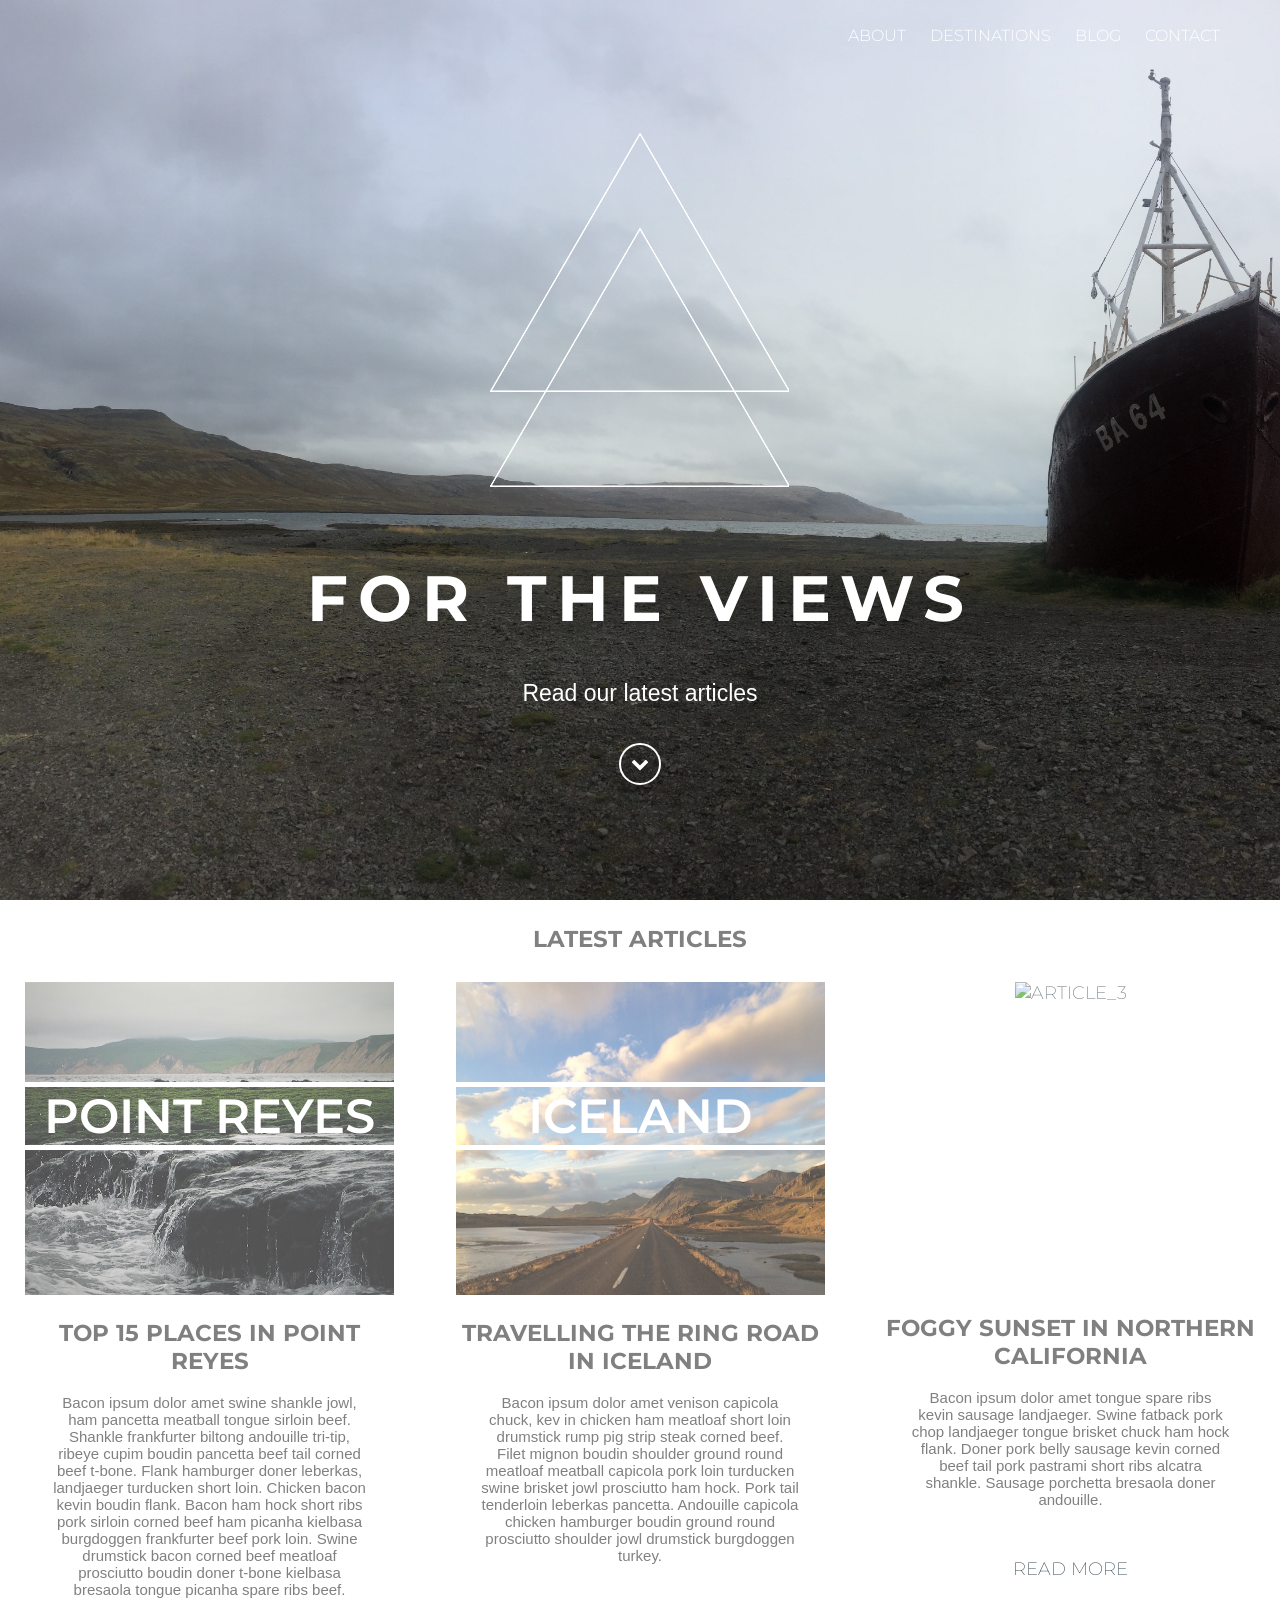
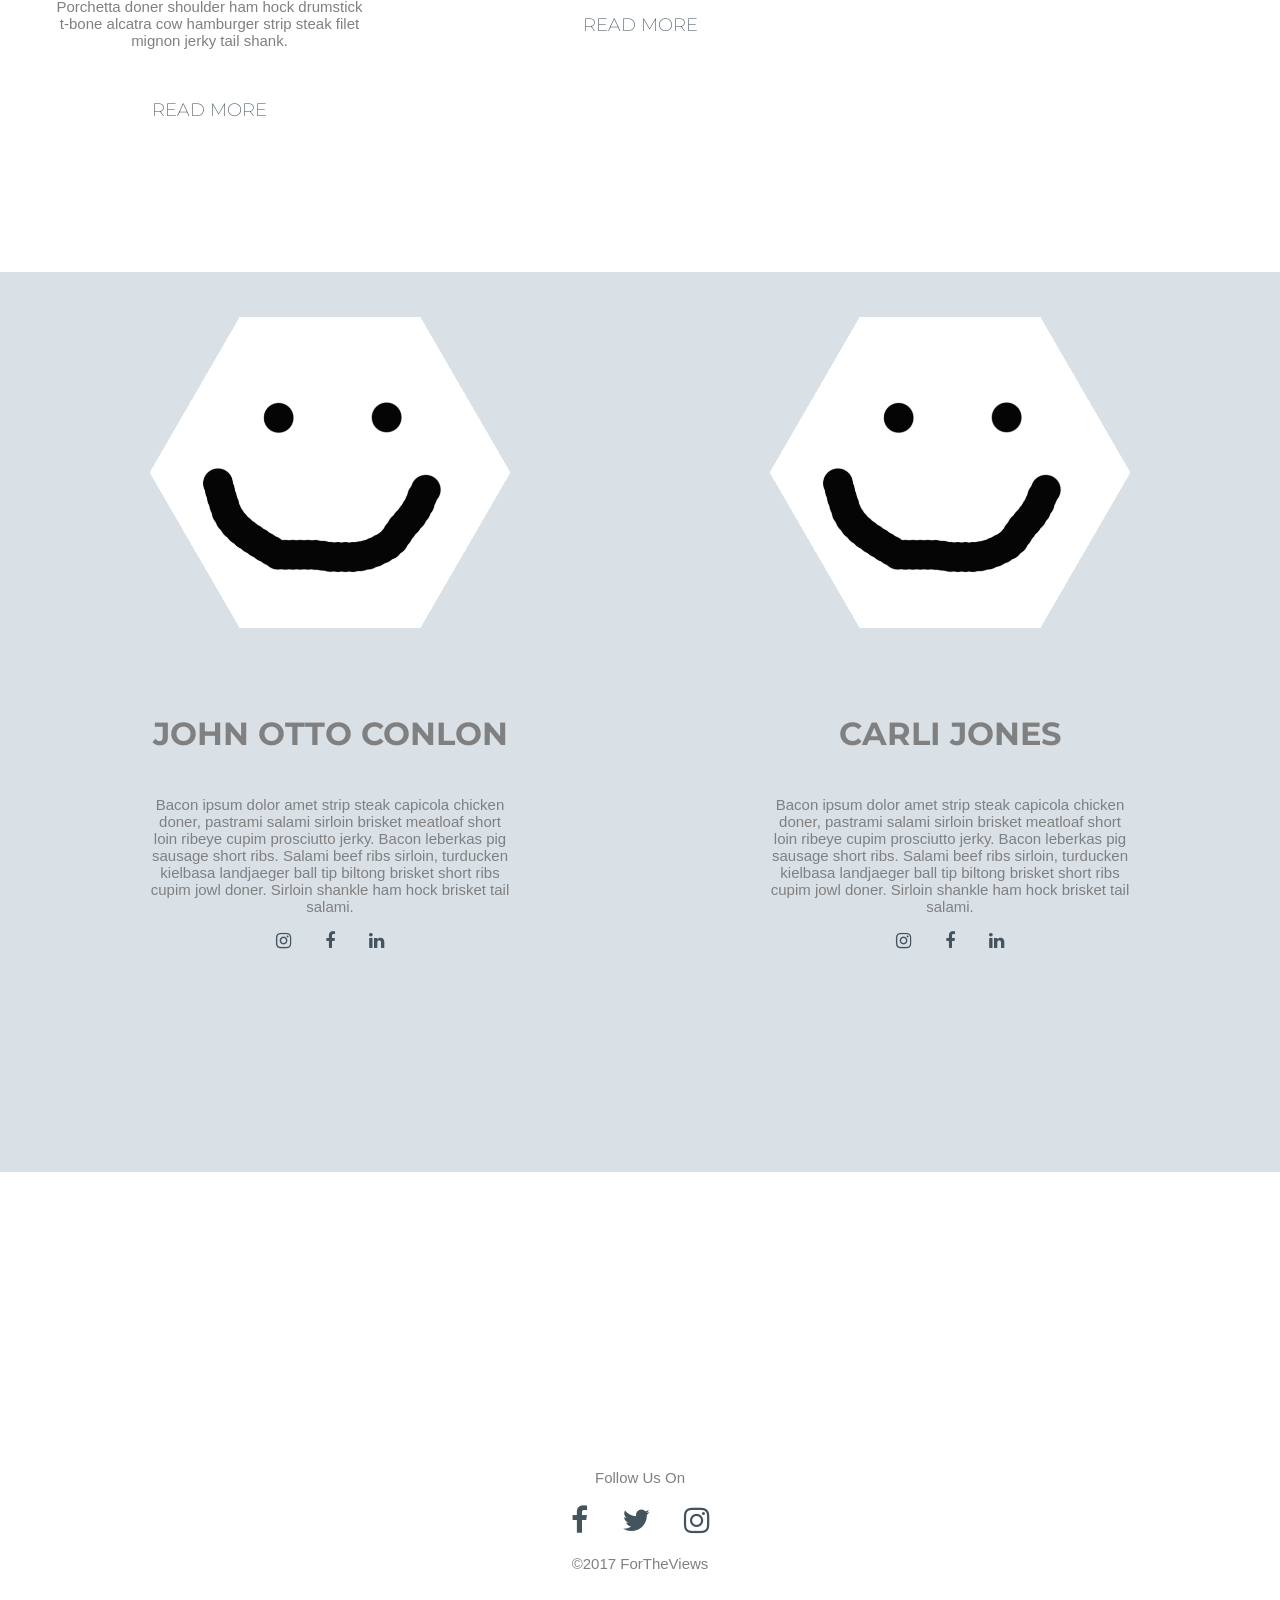
==== commit 1ba377d3: "testing commit" ====
--- a/index.html
+++ b/index.html
@@ -68,7 +68,7 @@
 						<h3>Iceland</h3>
 					</div>
 					<h2>Travelling The Ring Road in Iceland</h2>
-					<p>Bacon ipsum dolor amet venison capicola chuck, kevin chicken ham meatloaf short loin drumstick rump pig strip steak corned beef. Filet mignon boudin shoulder ground round meatloaf meatball capicola pork loin turducken swine brisket jowl prosciutto ham hock. Pork tail tenderloin leberkas pancetta. Andouille capicola chicken hamburger boudin ground round prosciutto shoulder jowl drumstick burgdoggen turkey.</p>
+					<p>Bacon ipsum dolor amet venison capicola chuck, kev in chicken ham meatloaf short loin drumstick rump pig strip steak corned beef. Filet mignon boudin shoulder ground round meatloaf meatball capicola pork loin turducken swine brisket jowl prosciutto ham hock. Pork tail tenderloin leberkas pancetta. Andouille capicola chicken hamburger boudin ground round prosciutto shoulder jowl drumstick burgdoggen turkey.</p>
 					<a class="read-more" href="">Read More</a>
 				</article>
 
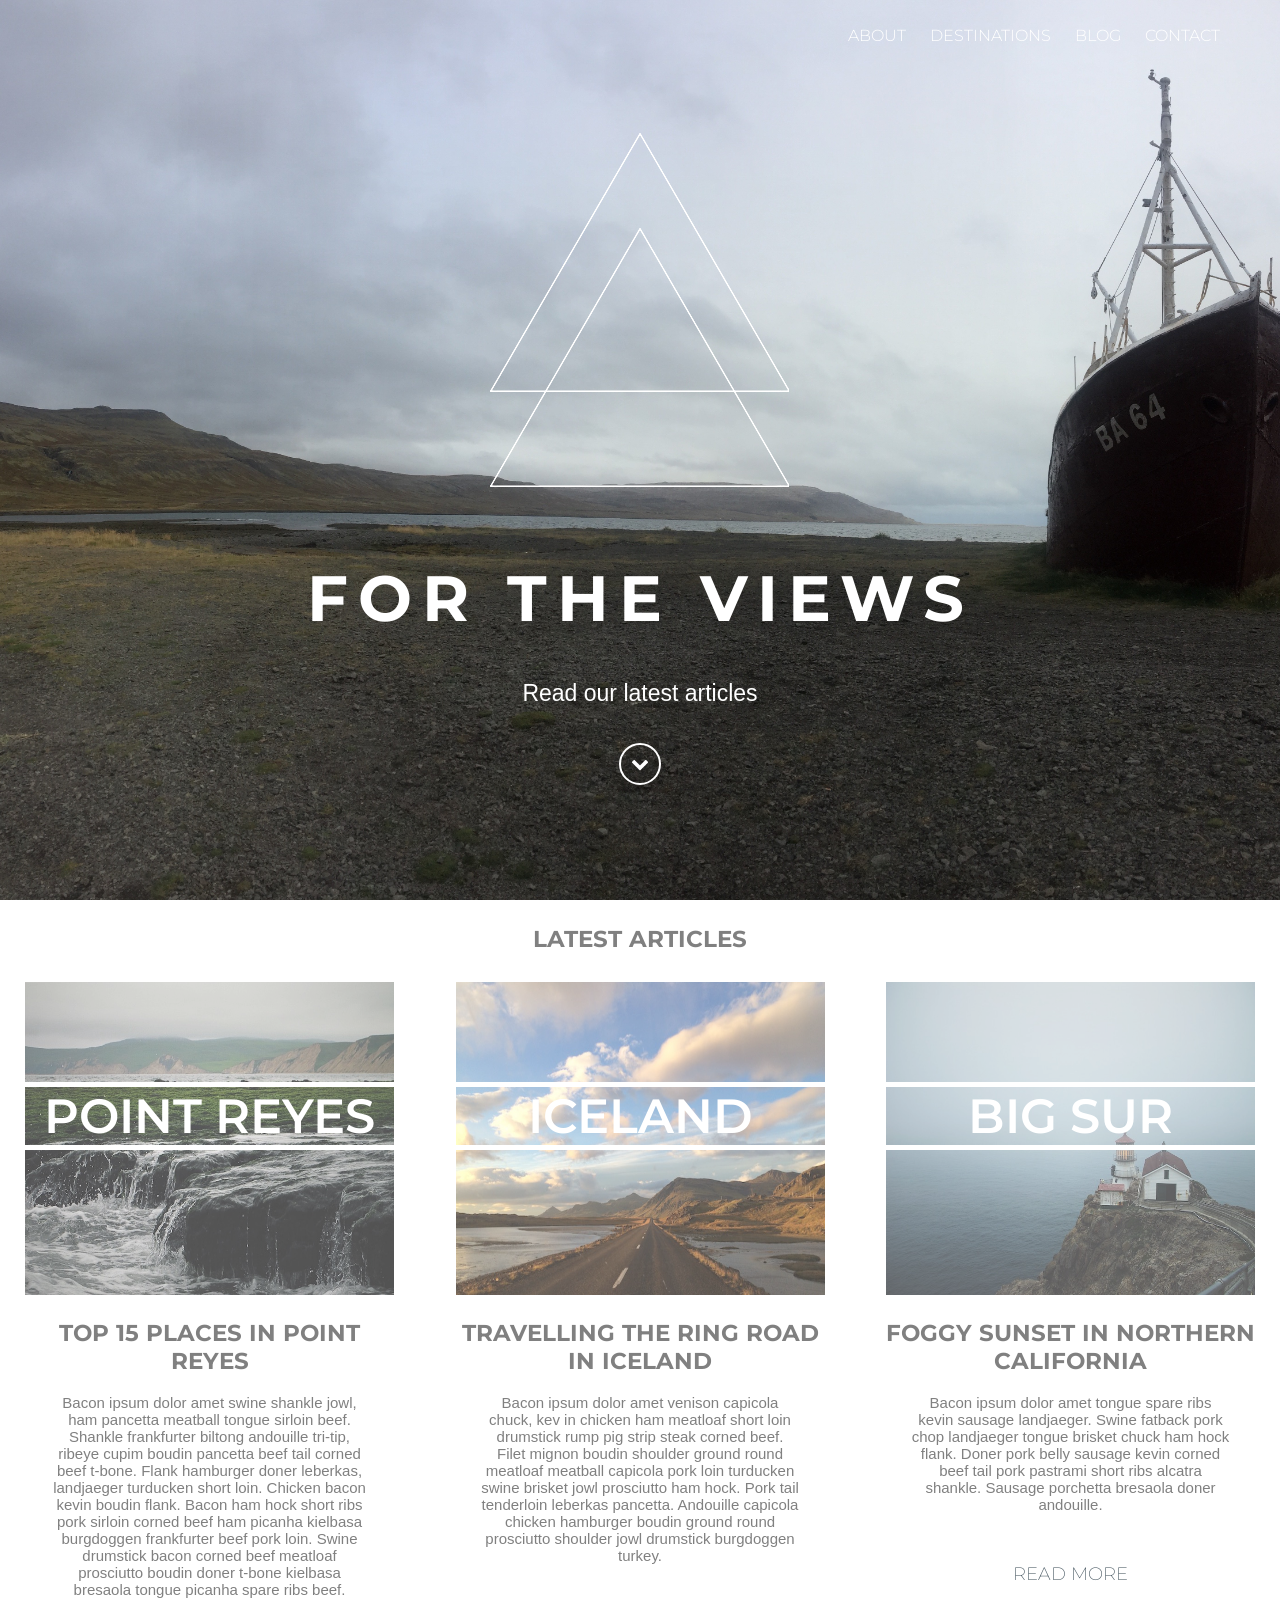
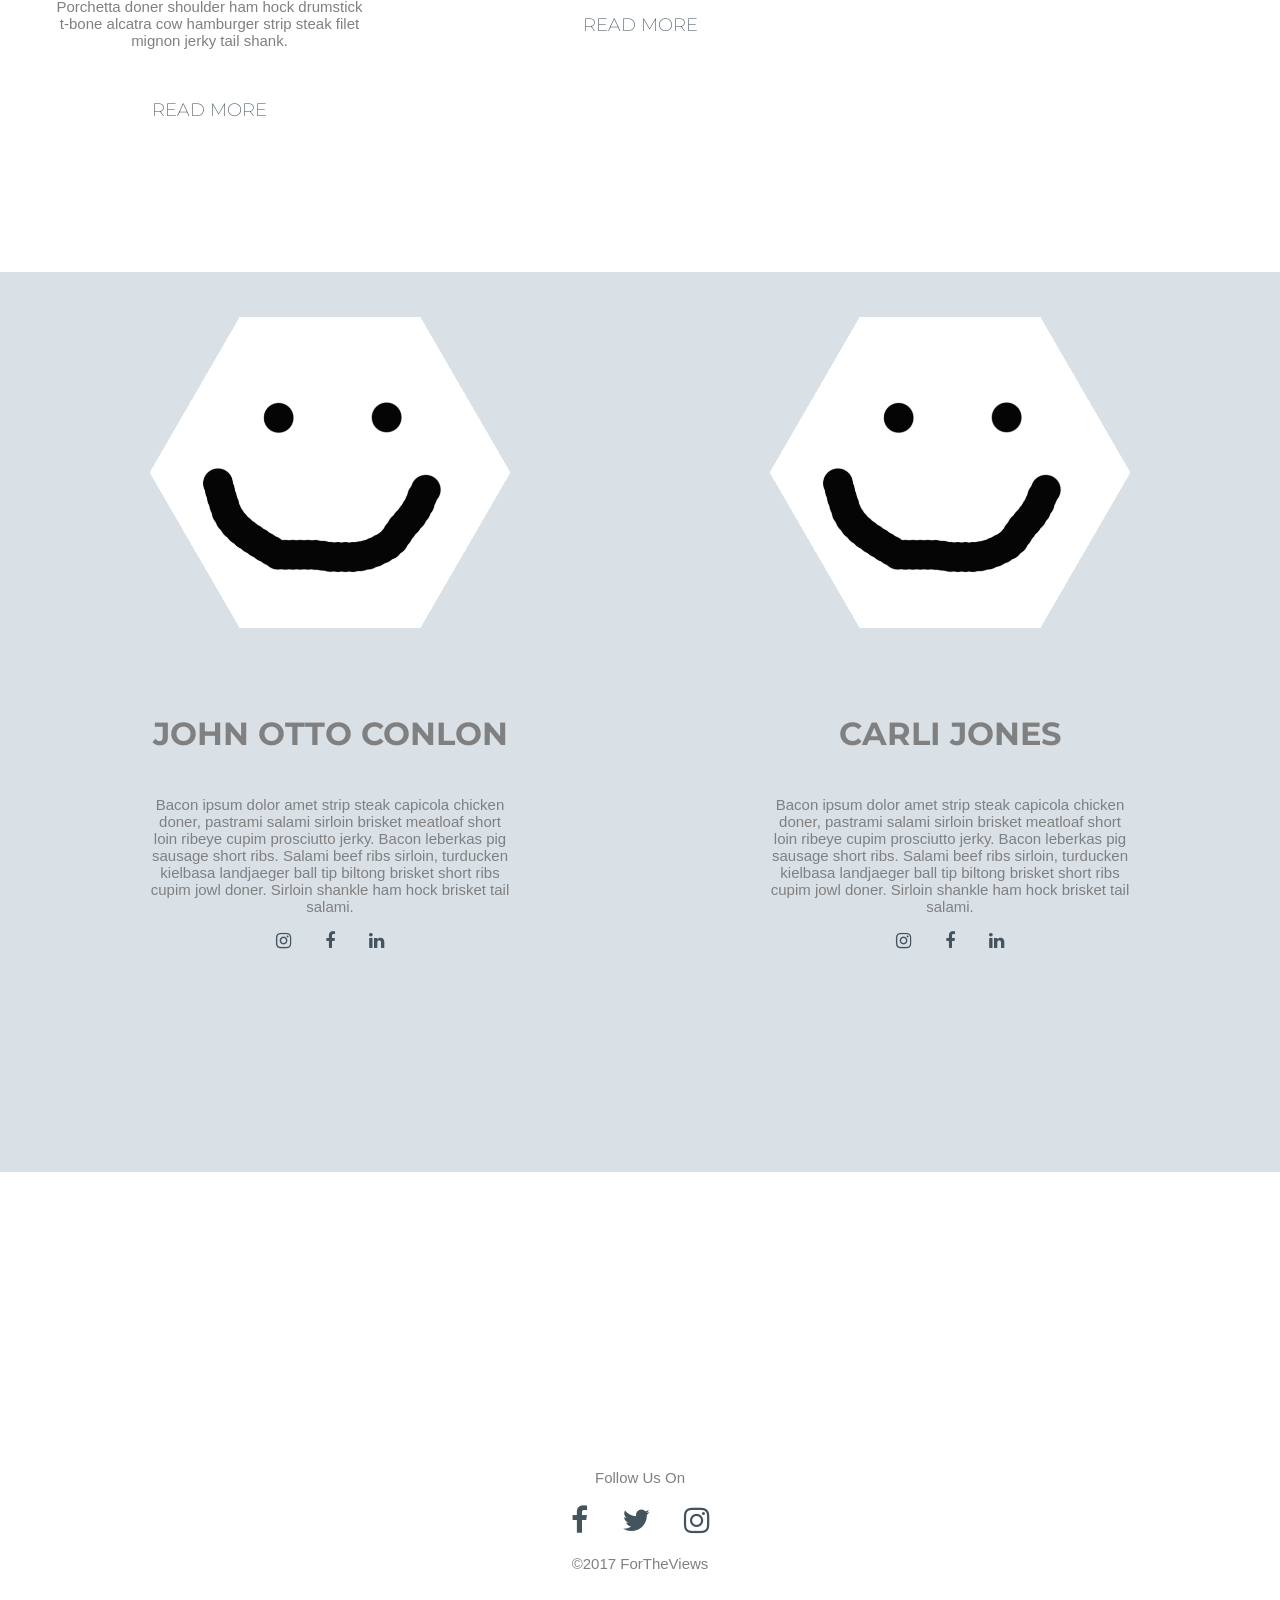
==== commit 1aaf0467: "house to house" ====
--- a/index.html
+++ b/index.html
@@ -75,7 +75,7 @@
 				<article>
 					<div class="article-header">
 						<a href="https://www.google.com">
-						<img src="images/point-reyes-lighthouse.jpg" alt="article_3">
+						<img src="images/point-reyes-lighthouz.jpg" alt="article_3">
 						</a>
 						<h3>Big Sur</h3>
 					</div>
